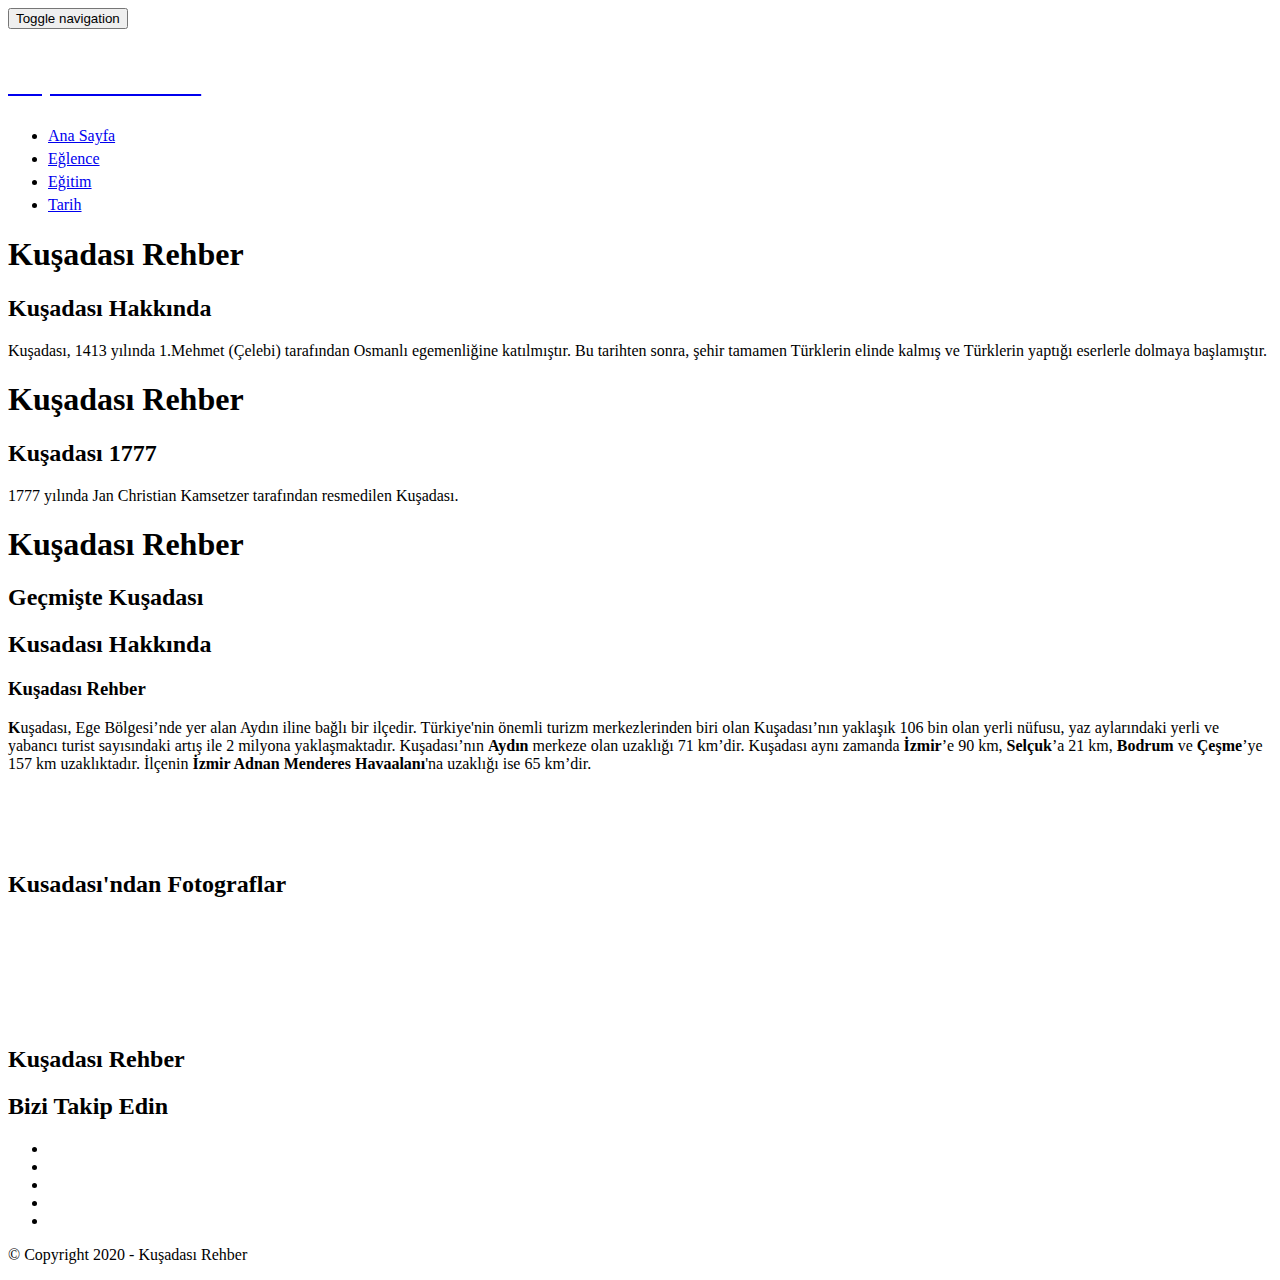
==== index.html @ 5893c309 "Add files via upload" ====
<!DOCTYPE html>
<html lang="en">
<head>
<meta charset="utf-8">
<meta name="viewport" content="width=device-width, initial-scale=1.0">
<meta name="description" content="">
<meta name="author" content="">
<title>Kuşadası Rehber</title>
<link rel="shortcut icon" type="image/ico" href="./images/Portfolio/14755.png">
<!--Bootstrap-->
<link rel="stylesheet" type="text/css" href="css/bootstrap.css">
<!--Stylesheets-->
<link rel="stylesheet" type="text/css" href="css/style.css">
<!--Responsive-->
<link rel="stylesheet" type="text/css" href="css/responsive.css">
<!--Animation-->
<link rel="stylesheet" type="text/css" href="css/animate.css">
<!--Prettyphoto-->
<link rel="stylesheet" type="text/css" href="css/prettyPhoto.css">
<!--Font-Awesome-->
<link rel="stylesheet" type="text/css" href="css/font-awesome.css">
<!--Owl-Slider-->
<link rel="stylesheet" type="text/css" href="css/owl.carousel.css">
<link rel="stylesheet" type="text/css" href="css/owl.theme.css">
<link rel="stylesheet" type="text/css" href="css/owl.transitions.css">
<!--[if lt IE 9]>
    <script src="js/html5shiv.js"></script>
    <script src="js/respond.min.js"></script>
  [endif]-->
</head>
<body data-spy="scroll" data-target=".navbar-default" data-offset="100">
<!--Preloader-->
<div id="preloader">
  <div id="pre-status">
    <div class="preload-placeholder"></div>
  </div>
</div>
<!--Navigation-->
<header id="menu">
  <div class="navbar navbar-default navbar-fixed-top">
    <div class="container">
      <div class="container-fluid">
        <!-- Brand and toggle get grouped for better mobile display -->
        <div class="navbar-header">
          <button type="button" class="navbar-toggle collapsed" data-toggle="collapse" data-target="#bs-example-navbar-collapse-1" aria-expanded="false"> <span class="sr-only">Toggle navigation</span> <span class="icon-bar"></span> <span class="icon-bar"></span> <span class="icon-bar"></span> </button>
          <a class="navbar-brand" href="#menu"><p style="font-size: 25px; padding-top: 15px; color: white; font-family: 'Gill Sans', 'Gill Sans MT', Calibri, 'Trebuchet MS', sans-serif;">Kuşadası Rehber</p></a> </div>
        <!-- Collect the nav links, forms, and other content for toggling -->
        <div class="collapse navbar-collapse" id="bs-example-navbar-collapse-1">
          <ul class="nav navbar-nav">
            <li class="active"><a href="index.html"><i style="font-size:20px;"  class="fa fa-home"></i>Ana Sayfa</a></li>
            <li><a class="scroll" href="eğlence.html"><i style="font-size:20px;"  class="fa fa-star"></i>Eğlence</a></li>
            <li><a class="scroll" href="eğitim.html"><i style="font-size:20px;"  class="fa fa-graduation-cap"></i>Eğitim</a></li>
            <li><a class="scroll" href="tarih.html"><i style="font-size:20px;" class="fa fa-university"></i> Tarih</a></li>
          </ul>
        </div>
        <!-- /.navbar-collapse -->
      </div>
      <!-- /.container-fluid -->
    </div>
  </div>
</header>
<!--Slider-Start-->
<section id="slider">
  <div id="home-carousel" class="carousel slide" data-ride="carousel">
    <div class="carousel-inner">
      <div class="item active" style="background-image:url(images/Blog/e.jpg)">
        <div class="carousel-caption container">
          <div class="row">
            <div class="col-md-7 col-sm-12 col-xs-12">
              <h1>Kuşadası Rehber</h1>
              <h2>Kuşadası Hakkında</h2>
              <p>Kuşadası, 1413 yılında 1.Mehmet (Çelebi) tarafından Osmanlı egemenliğine katılmıştır. 
                Bu tarihten sonra, şehir tamamen Türklerin elinde kalmış ve Türklerin yaptığı eserlerle dolmaya başlamıştır.</p>
            </div>
          </div>
        </div>
      </div>
      <div class="item" style="background-image:url(images/Blog/1777K.jpg)">
        <div class="carousel-caption container">
          <div class="row">
            <div class="col-md-7 col-sm-12 col-xs-12">
              <h1>Kuşadası Rehber</h1>
              <h2>Kuşadası 1777</h2>
              <p>1777 yılında Jan Christian Kamsetzer tarafından resmedilen Kuşadası.</p>
            </div>
          </div>
        </div>
      </div>
      <div class="item" style="background-image:url(images/Blog/a.jpg)">
        <div class="carousel-caption container">
          <div class="row">
             <div class="col-md-7 col-sm-12 col-xs-12">
              <h1>Kuşadası Rehber</h1>
              <h2>Geçmişte Kuşadası</h2>
              <p></p>
            </div>
          </div>
        </div>
      </div>
      <a class="home-carousel-left" href="#home-carousel" data-slide="prev"><i class="fa fa-angle-left"></i></a> <a class="home-carousel-right" href="#home-carousel" data-slide="next"><i class="fa fa-angle-right"></i></a> </div>
  </div>
  <!--/#home-carousel-->
</section>
<!--About-Section-Start-->
<section id="about">
  <div class="container">
    <div class="col-md-8 col-md-offset-2">
      <div class="heading">
        <h2>Kusadası <span>Hakkında</span></h2>
        <div class="line"></div>
      </div>
    </div>
    <div class="row">
      <div class="col-md-12 ab-sec">
        <div class="col-md-6">
          <h3 class="wow fadeInDown" data-wow-duration="1000ms" data-wow-delay="300ms"><span>K</span>uşadası Rehber</h3>
          <p><span><strong>K</strong></span>uşadası, Ege Bölgesi’nde yer alan Aydın iline bağlı bir ilçedir. Türkiye'nin önemli turizm merkezlerinden biri olan Kuşadası’nın yaklaşık 106 bin olan yerli nüfusu, yaz aylarındaki yerli ve yabancı turist sayısındaki artış ile 2 milyona yaklaşmaktadır. Kuşadası’nın <strong>Aydın </strong>merkeze olan uzaklığı 71 km’dir. Kuşadası aynı zamanda <strong>İzmir</strong>’e 90 km, <strong>Selçuk</strong>’a 21 km, <strong>Bodrum</strong> ve <strong>Çeşme</strong>’ye 157 km uzaklıktadır. İlçenin <strong>İzmir Adnan Menderes Havaalanı</strong>'na uzaklığı ise 65 km’dir.<br>&nbsp;</p></p>
        </div>
        <div class="col-md-6 ab-sec-img wow fadeInUp" data-wow-duration="1000ms" data-wow-delay="300ms"><img style="padding-top: 40px; width: 550px;" src="images/Aboutus/01.png" alt=""> </div>
      </div>
    </div>
  </div>
</section>
<!--About-Sec-2-Start-->

<!--Features-Section-Start-->

<!--Portfolio-Section-Start-->
<section id="portfolio">
  <div class="container">
    <div class="col-md-8 col-md-offset-2">
      <div class="heading">
        <h2>Kusadası'ndan F<span>otograflar</span></h2>
        <div class="line"></div>
      </div>
    </div>

    </div>
    <div class="portfolio-items">
      <div class="col-md-4 col-sm-6 col-xs-12 portfolio-item creative">
        <div class="portfolio-item-inner"> <img class="img-responsive" src="images/Portfolio/01.jpg" alt="">
          <div class="portfolio-info"> <a class="preview" href="images/Portfolio/01.jpg" data-rel="prettyPhoto"><i class="fa fa-search"></i></a>

          </div>
        </div>
      </div>
      <!--/.portfolio-item-->
      <div class="col-md-4 col-sm-6 col-xs-12 portfolio-item corporate portfolio">
        <div class="portfolio-item-inner"> <img class="img-responsive" src="images/Portfolio/02.jpg" alt="">
          <div class="portfolio-info"> <a class="preview" href="images/Portfolio/02.jpg" data-rel="prettyPhoto"><i class="fa fa-search"></i></a>

          </div>
        </div>
      </div>
      <!--/.portfolio-item-->
      <div class="col-md-4 col-sm-6 col-xs-12 portfolio-item creative">
        <div class="portfolio-item-inner"> <img class="img-responsive" src="images/Portfolio/03.jpg" alt="">
          <div class="portfolio-info"> <a class="preview" href="images/Portfolio/03.jpg" data-rel="prettyPhoto"><i class="fa fa-search"></i></a>

          </div>
        </div>
      </div>
      <!--/.portfolio-item-->
      <div class="col-md-4 col-sm-6 col-xs-12 portfolio-item corporate">
        <div class="portfolio-item-inner"> <img class="img-responsive" src="images/Portfolio/04.jpg" alt="">
          <div class="portfolio-info"> <a class="preview" href="images/Portfolio/04.jpg" data-rel="prettyPhoto"><i class="fa fa-search"></i></a>

          </div>
        </div>
      </div>
      <!--/.portfolio-item-->
      <div class="col-md-4 col-sm-6 col-xs-12 portfolio-item creative portfolio">
        <div class="portfolio-item-inner"> <img class="img-responsive" src="images/Portfolio/05.jpg" alt="">
          <div class="portfolio-info"> <a class="preview" href="images/Portfolio/05.jpg" data-rel="prettyPhoto"><i class="fa fa-search"></i></a>

          </div>
        </div>
      </div>
      <!--/.portfolio-item-->
      <div class="col-md-4 col-sm-6 col-xs-12 portfolio-item corporate">
        <div class="portfolio-item-inner"> <img class="img-responsive" src="images/Portfolio/06.jpg" alt="">
          <div class="portfolio-info"> <a class="preview" href="images/Portfolio/06.jpg" data-rel="prettyPhoto"><i class="fa fa-search"></i></a>

          </div>
        </div>
      </div>
      <!--/.portfolio-item-->
    </div>
  </div>
</section>
<!--Pricing-Section-Start-->
<!--Team-Section-Start-->
<!--Testimonials-Section-Start-->
<!--Fun-Facts-Section-Start-->
<!--Blog-Section-Start-->
<!--Client-Section-Start-->
<!--Contact-Section-Start-->
<footer id="footer">
  <div class="bg-sec">
    <div class="container">
      <h2><strong>Kuşadası </strong>Rehber</h2>
    </div>
  </div>
</footer>
<footer id="footer-down">
  <h2>Bizi Takip Edin</h2>
  <ul class="social-icon">
    <li class="facebook hvr-pulse"><a href="#"><i class="fa fa-facebook-f"></i></a></li>
    <li class="twitter hvr-pulse"><a href="#"><i class="fa fa-twitter"></i></a></li>
    <li class="linkedin hvr-pulse"><a href="#"><i class="fa fa-linkedin"></i></a></li>
    <li class="youtube hvr-pulse"><a href="#"><i class="fa fa-youtube"></i></a></li>
    <li class="instagram hvr-pulse"><a href="#"><i class="fa fa-instagram"></i></a></li>
  </ul>
  <p> &copy; Copyright 2020 - Kuşadası Rehber</p>
</footer>
<!--Jquery-->
<script type="text/javascript" src="js/jquery.min.js"></script>
<!--Boostrap-Jquery-->
<script type="text/javascript" src="js/bootstrap.js"></script>
<!--Preetyphoto-Jquery-->
<script type="text/javascript" src="js/jquery.prettyPhoto.js"></script>
<!--NiceScroll-Jquery-->
<script type="text/javascript" src="js/jquery.nicescroll.js"></script>
<script type="text/javascript" src="js/waypoints.min.js"></script>
<!--Isotopes-->
<script type="text/javascript" src="js/jquery.isotope.js"></script>
<!--Wow-Jquery-->
<script type="text/javascript" src="js/wow.js"></script>
<!--Count-Jquey-->
<script type="text/javascript" src="js/jquery.countTo.js"></script>
<script type="text/javascript" src="js/jquery.inview.min.js"></script>
<!--Owl-Crousels-Jqury-->
<script type="text/javascript" src="js/owl.carousel.js"></script>
<!--Main-Scripts-->
<script type="text/javascript" src="js/script.js"></script>
</body>
</html>

<!-- Hosting24 Analytics Code -->
<script type="text/javascript" src="http://stats.hosting24.com/count.php"></script>
<!-- End Of Analytics Code -->
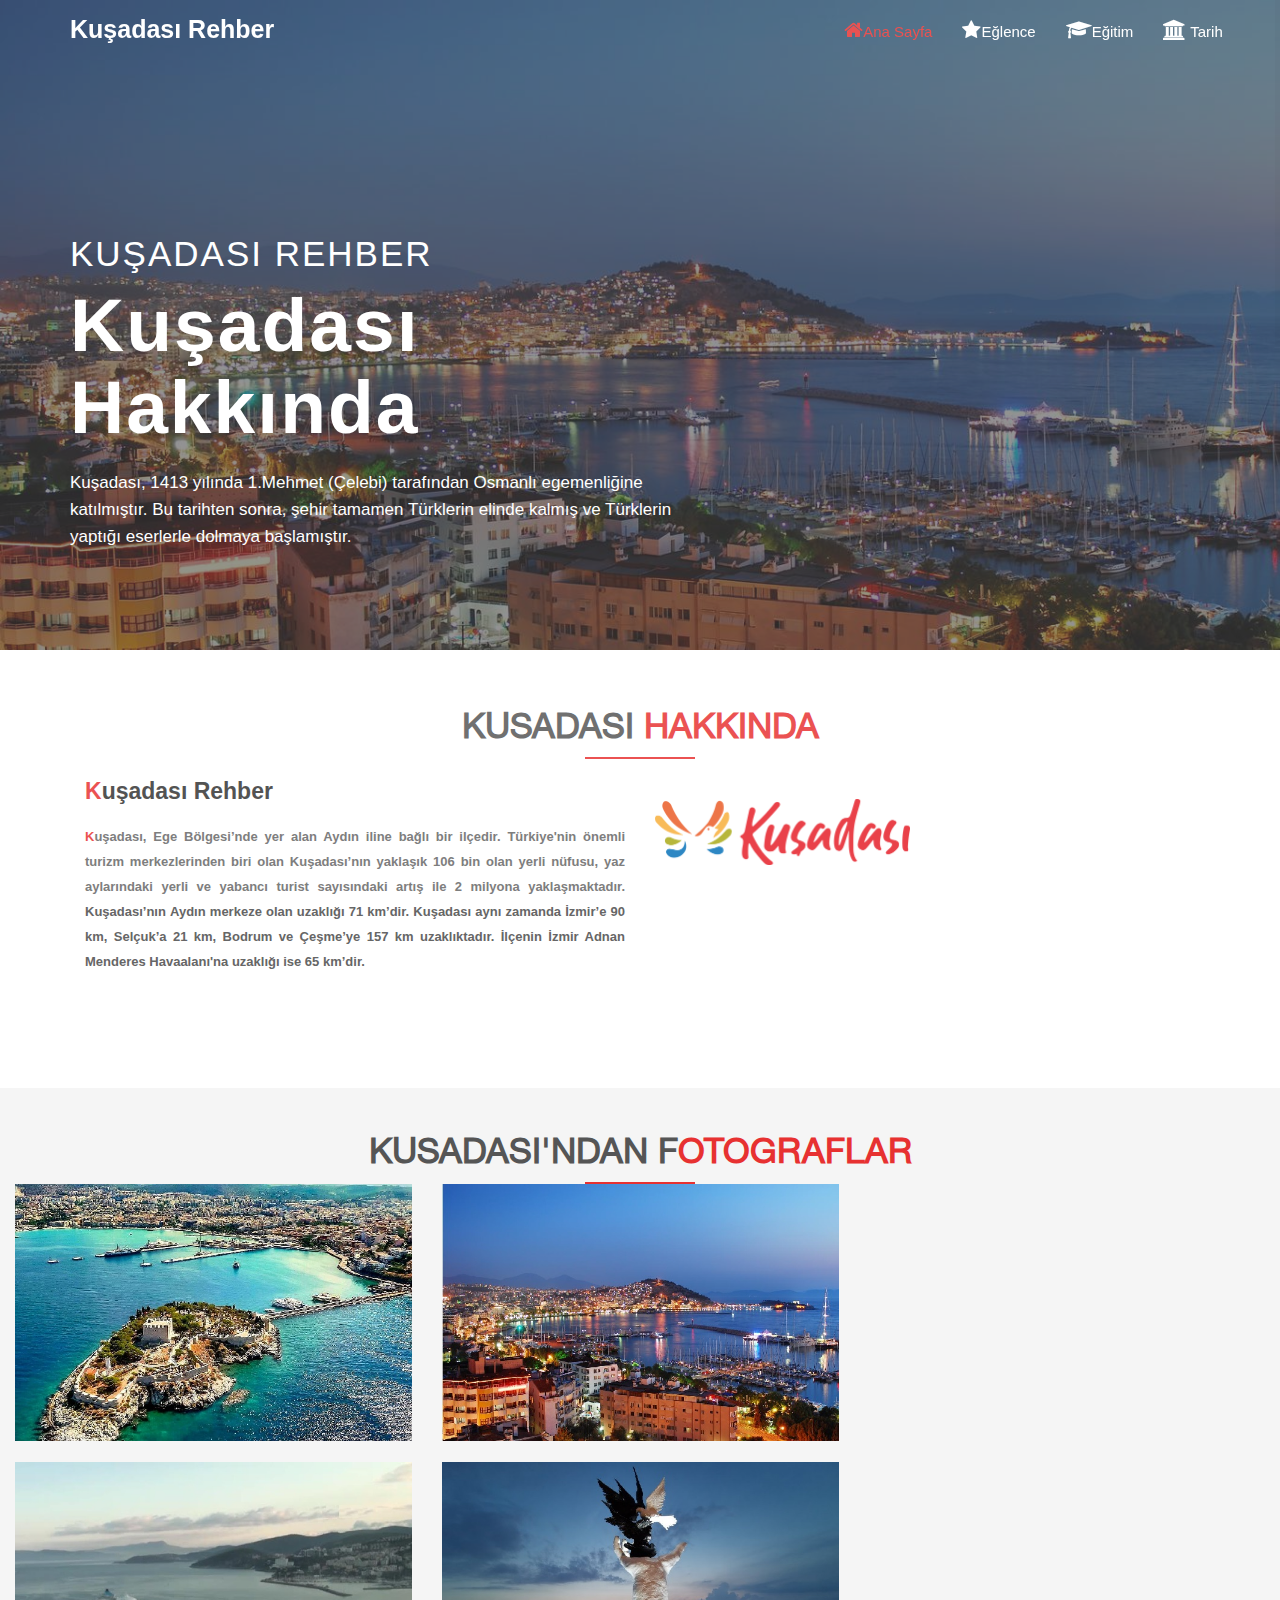
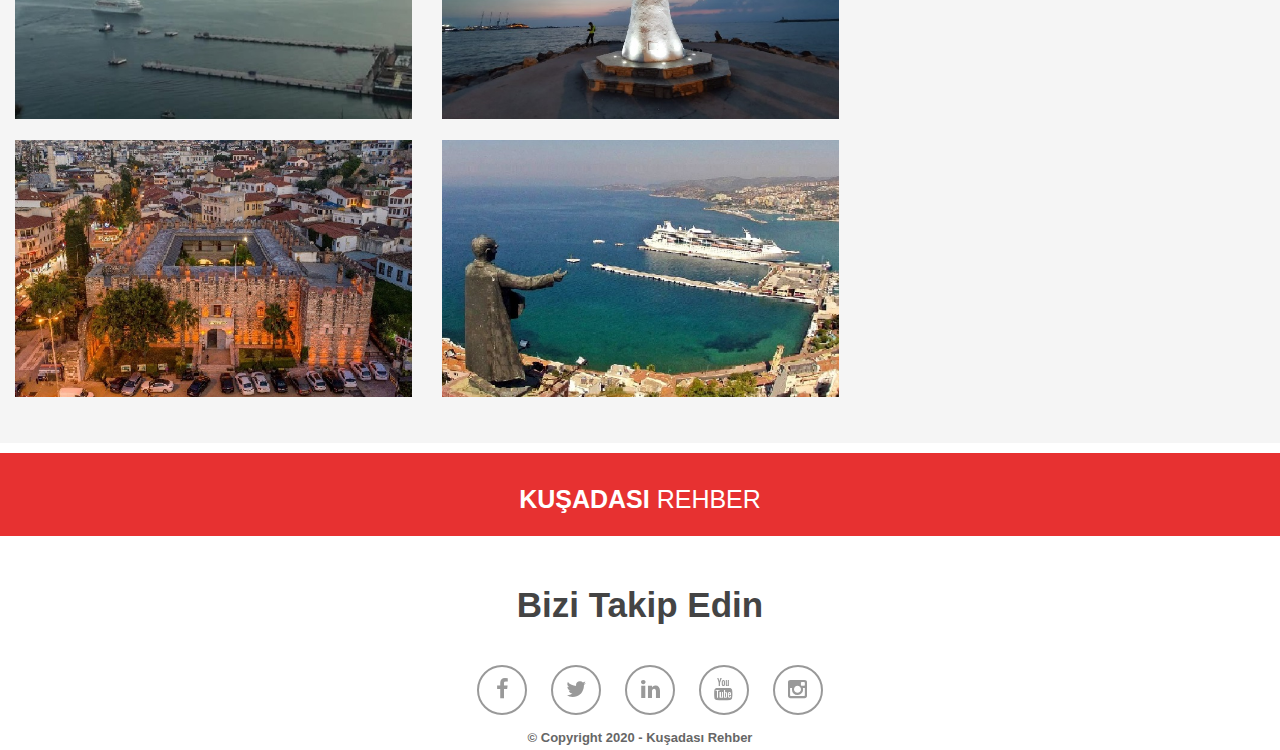
==== commit 57c16c11: "Add files via upload" ====
--- a/index.html
+++ b/index.html
@@ -116,7 +116,7 @@
           <h3 class="wow fadeInDown" data-wow-duration="1000ms" data-wow-delay="300ms"><span>K</span>uşadası Rehber</h3>
           <p><span><strong>K</strong></span>uşadası, Ege Bölgesi’nde yer alan Aydın iline bağlı bir ilçedir. Türkiye'nin önemli turizm merkezlerinden biri olan Kuşadası’nın yaklaşık 106 bin olan yerli nüfusu, yaz aylarındaki yerli ve yabancı turist sayısındaki artış ile 2 milyona yaklaşmaktadır. Kuşadası’nın <strong>Aydın </strong>merkeze olan uzaklığı 71 km’dir. Kuşadası aynı zamanda <strong>İzmir</strong>’e 90 km, <strong>Selçuk</strong>’a 21 km, <strong>Bodrum</strong> ve <strong>Çeşme</strong>’ye 157 km uzaklıktadır. İlçenin <strong>İzmir Adnan Menderes Havaalanı</strong>'na uzaklığı ise 65 km’dir.<br>&nbsp;</p></p>
         </div>
-        <div class="col-md-6 ab-sec-img wow fadeInUp" data-wow-duration="1000ms" data-wow-delay="300ms"><img style="padding-top: 40px; width: 550px;" src="images/Aboutus/01.png" alt=""> </div>
+        <div class="col-md-6 ab-sec-img wow fadeInUp" data-wow-duration="1000ms" data-wow-delay="300ms"><img style="padding-top: 40px; width: 255px;" src="images/Aboutus/01.png" alt=""> </div>
       </div>
     </div>
   </div>
--- a/css/style.css
+++ b/css/style.css
@@ -0,0 +1,1387 @@
+/*
+	Cosmix by TEMPLATE STOCK
+	templatestock.co @templatestock
+	Released for free under the Creative Commons Attribution 3.0 license (templated.co/license)
+*/
+
+* {
+	margin:0 auto;
+}
+@font-face {
+ font-family: 'helvetica_ce_55_romanregular';
+ src: url('../fonts/helvetica_neue_ce_55_roman-webfont.eot');
+ src: url('../fonts/helvetica_neue_ce_55_roman-webfont.eot?#iefix') format('embedded-opentype'), url('../fonts/helvetica_neue_ce_55_roman-webfont.woff2') format('woff2'), url('../fonts/helvetica_neue_ce_55_roman-webfont.woff') format('woff'), url('../fonts/helvetica_neue_ce_55_roman-webfont.ttf') format('truetype'), url('../fonts/helvetica_neue_ce_55_roman-webfont.svg#helvetica_ce_55_romanregular') format('svg');
+ font-weight: normal;
+ font-style: normal;
+}
+@font-face {
+ font-family: 'open_sansregular';
+ src: url('../fonts/opensans-regular-webfont.eot');
+ src: url('../fonts/opensans-regular-webfont.eot?#iefix') format('embedded-opentype'), url('../fonts/opensans-regular-webfont.woff2') format('woff2'), url('../fonts/opensans-regular-webfont.woff') format('woff'), url('../fonts/opensans-regular-webfont.ttf') format('truetype'), url('../fonts/opensans-regular-webfont.svg#open_sansregular') format('svg');
+ font-weight: normal;
+ font-style: normal;
+}
+body {
+	font-family:'Lucida Sans', 'Lucida Sans Regular', 'Lucida Grande', 'Lucida Sans Unicode', Geneva, Verdana, sans-serif;
+
+}
+/*for-section-text-start-here*/
+::selection {
+ background: #e73131; /* WebKit/Blink Browsers */
+ color:#fff;
+}
+::-webkit-selection {
+background-color: #e73131;
+color: #FFF;
+}
+::-ms-selection {
+background-color: #e73131;
+color: #FFF;
+}
+::-o-selection {
+background-color: #e73131;
+color: #FFF;
+}
+::-moz-selection {
+background-color: #e73131;
+color: #FFF;
+}
+/* ========================================================================
+  Hover animation 
+ ========================================================================== */
+@-webkit-keyframes hvr-pulse {
+ 25% {
+ -webkit-transform: scale(1.1);
+ transform: scale(1.1);
+}
+ 75% {
+ -webkit-transform: scale(0.9);
+ transform: scale(0.9);
+}
+}
+@keyframes hvr-pulse {
+ 25% {
+ -webkit-transform: scale(1.1);
+ transform: scale(1.1);
+}
+ 75% {
+ -webkit-transform: scale(0.9);
+ transform: scale(0.9);
+}
+}
+.hvr-pulse {
+	display: inline-block;
+	vertical-align: middle;
+	-webkit-transform: translateZ(0);
+	transform: translateZ(0);
+	box-shadow: 0 0 1px rgba(0, 0, 0, 0);
+	-webkit-backface-visibility: hidden;
+	backface-visibility: hidden;
+	-moz-osx-font-smoothing: grayscale;
+}
+.hvr-pulse:hover, .hvr-pulse:focus, .hvr-pulse:active {
+	-webkit-animation-name: hvr-pulse;
+	animation-name: hvr-pulse;
+	-webkit-animation-duration: 1s;
+	animation-duration: 1s;
+	-webkit-animation-timing-function: linear;
+	animation-timing-function: linear;
+	-webkit-animation-iteration-count: infinite;
+	animation-iteration-count: infinite;
+}
+/* ========================================================================
+  Hover End 
+ ========================================================================== */
+#preloader {
+	background: #FFF;
+	bottom: 0;
+	left: 0;
+	position: fixed;
+	right: 0;
+	top: 0;
+	z-index: 9999;
+}
+#pre-status, .preload-placeholder {
+	background-image:url(../preloader.gif);
+	background-position: center;
+	background-repeat: no-repeat;
+	height: 296px;
+	left: 38%;
+	margin: -20px 0 0 -20px;
+	position: absolute;
+	top: 32%;
+	width: 296px;
+}
+.preload-placeholder {
+	background: none;
+	left: 0;
+	margin: 0;
+	text-align: center;
+	top: 65%;
+}
+.parallex {
+	background-attachment:fixed;
+	background-position:center;
+	background-size:cover;
+	background-repeat:no-repeat;
+}
+p {
+	font-size:13px;
+	color:#666;
+	font-weight:bolder;
+	line-height:25px;
+	font-family:'Lucida Sans', 'Lucida Sans Regular', 'Lucida Grande', 'Lucida Sans Unicode', Geneva, Verdana, sans-serif;
+
+}
+h1, h2, h3, h4, h5, h6, .h1, .h2, .h3, .h4, .h5, .h6{
+ 	font-family:'Lucida Sans', 'Lucida Sans Regular', 'Lucida Grande', 'Lucida Sans Unicode', Geneva, Verdana, sans-serif;
+}
+h1 {
+	color:#fff;
+	font-size:51px;
+	text-transform:uppercase;
+}
+h2 {
+	color:#555;
+	font-size:35px;
+	text-transform:uppercase;
+	font-weight:bolder;
+}
+h3 {
+	color:#333;
+	font-size:23px;
+}
+h4 {
+	color:#555;
+	font-size:21px;
+	text-transform:uppercase;
+}
+h5 {
+	color:#333;
+	font-size:18px;
+}
+h6 {
+	font-size:16px;
+}
+strong {
+	font-weight:bolder;
+}
+span {
+	color:#e73131;
+}
+.space {
+	margin:30px 0px;
+}
+.line {
+	border:1px solid #e73131;
+	width:15%;
+}
+a:hover, a:focus {
+	text-decoration:none;
+}
+a.btn-down {
+	height:50px;
+	width:50px;
+	color:#fff;
+	border:2px solid #fff;
+	padding:5% 10%;
+	position: relative;
+	top: 35px;
+	font-size: 17px;
+}
+a.btn-down:hover {
+	background:#fff;
+	color:#e73131;
+	transition:all 0.5s;
+	-moz-transition: all 0.5s;
+	-o-transition: all 0.5s;
+	-webkit-transition: all 0.5s;
+}
+a.btn-order {
+	height: 50px;
+	width: 50px;
+	color: #e73131;
+	border: 2px solid #e73131;
+	padding: 3% 5%;
+	font-size: 15px;
+	position: relative;
+	top: 5px;
+}
+a.btn-order:hover {
+	background:#e73131;
+	color:#fff;
+	transition:all 0.5s;
+	-moz-transition: all 0.5s;
+	-o-transition: all 0.5s;
+	-webkit-transition: all 0.5s;
+}
+a.btn-send {
+	color: #e73131;
+	border: 2px solid #e73131;
+	padding: 2% 0%;
+	font-size: 15px;
+}
+a.btn-send:hover {
+	background:#e73131;
+	color:#fff;
+	transition:all 0.5s;
+	-moz-transition: all 0.5s;
+	-o-transition: all 0.5s;
+	-webkit-transition: all 0.5s;
+}
+/*Navigation-stylesheets-include-here*/
+.navbar-default {
+	background:rgba(248, 248, 248, 0);
+	border:rgba(248, 248, 248, 0);
+	padding:5px 5px;
+}
+a.navbar-brand img {
+	position:relative;
+	top:9px;
+}
+#tıkla{
+	border-color: #e73131;
+	border-style:solid;
+	border-width: 2px;
+	border-radius: 20px;
+	padding: 7px 25px;
+	font-size: 20px;
+	background-color:rgba(0, 0, 0, .0);
+	color: #e73131;
+	font-family: Verdana, Geneva, Tahoma, sans-serif;
+	margin-left: 450px;
+}
+#tıkla a{
+	color: #e73131;
+}
+#tıkla a:hover{
+	color: white;
+	transition: 0.3s;
+}
+#tıkla:hover a{
+	color: white;
+	transition: 0.3s;
+}
+#tıkla:hover{
+	color: white;
+	background-color:#e73131;
+	transition: 0.3s;
+}
+#menu {
+	position:absolute;
+}
+#menu .nav {
+	left: 50%;
+	position: relative;
+}
+#menu ul.nav li a {
+	font-size:15px;
+	color:#fff;
+}
+#menu .nav > li > a {
+	background:none;
+	color: #fff;
+}
+#menu ul.nav li a:hover, #menu ul.nav li a.active {
+	color:#e73131;
+	transition:all 0.4s;
+}
+#menu .navbar-default .navbar-nav > .active > a, .navbar-default .navbar-nav > .active > a:hover, .navbar-default .navbar-nav > .active > a:focus {
+	color:#e73131;
+	background:transparent;
+}
+a.navbar-brand {
+	padding:0px;
+	margin-top:-3px;
+}
+ul.nav li.active a:before {
+	opacity:1;
+}
+.on {
+	background:rgba(0, 0, 0, 0.8);
+	transition:all 0.3s;
+	-moz-transition: all 0.3s;
+	-o-transition: all 0.3s;
+	-webkit-transition: all 0.3s;
+}
+/*Slider-stylesheets-include-here*/
+
+	#home-carousel .item {
+	background-position: center top;
+	background-repeat: no-repeat;
+	background-size:cover;
+	width:100%;
+	height: 650px;
+}
+#home-carousel .item:before {
+	background-color: #000;
+	content: "";
+	height: 100%;
+	top: 0;
+	left: 0;
+	opacity: 0.5;
+	position: absolute;
+	width: 100%;
+}
+.carousel-caption {
+	left: 15px;
+	right: 15px;
+	top: 50%;
+	font-size: 15px;
+	text-align: left;
+	color: #fff;
+	text-shadow: none;
+	margin-top: -130px;
+}
+.carousel-caption h1 {
+	font-size:35px;
+	margin-bottom:10px;
+	letter-spacing:2px;
+	font-weight:100;
+}
+.carousel-caption h2 {
+	color:#fff;
+	font-size:75px;
+	font-weight:600;
+	margin-top:0px;
+	text-transform:none;
+	letter-spacing:2px;
+	margin-bottom:20px;
+}
+.carousel-caption p {
+	color:#FFFFFF;
+	font-size:17px;
+	font-weight:normal;
+	line-height:27px;
+}
+.home-carousel-left, .home-carousel-right {
+	background-color: #e73131;
+	color:#fff;
+	font-size: 32px;
+	height: 40px;
+	line-height: 40px;
+	margin-top: -20px;
+	position: absolute;
+	text-align: center;
+	top: 50%;
+	width: 32px;
+	z-index: 999;
+	-webkit-transition: 300ms;
+	-moz-transition: 300ms;
+	-o-transition: 300ms;
+	-ms-transition: 300ms;
+	transition: 300ms;
+}
+.home-carousel-left {
+	left:-32px;
+}
+.home-carousel-right {
+	right:-32px;
+}
+#home-carousel:hover .home-carousel-left {
+	left:0;
+}
+#home-carousel:hover .home-carousel-right {
+	right:0;
+}
+/* Carousel animation */
+
+	#home-carousel .item h1, #home-carousel .item h2, #home-carousel .item p {
+	opacity:0;
+	-moz-transform: scale(0.5);
+	-webkit-transform: scale(0.5);
+	-o-transform: scale(0.5);
+	-ms-transform: scale(0.5);
+	transform: scale(0.5);
+}
+#home-carousel .item h1 {
+	-webkit-transition: all 0.5s ease-in-out 0.15s;
+	-moz-transition: all 0.5s ease-in-out 0.15s;
+	-ms-transition: all 0.5s ease-in-out 0.15s;
+	-o-transition: all 0.5s ease-in-out 0.15s;
+	transition: all 0.5s ease-in-out 0.15s;
+}
+#home-carousel .item.active h1, #home-carousel .item.active h2, #home-carousel .item.active p {
+	opacity:1;
+	-moz-transform: scale(1);
+	-webkit-transform: scale(1);
+	-o-transform: scale(1);
+	-ms-transform: scale(1);
+	transform: scale(1);
+}
+#home-carousel .item h2 {
+	-webkit-transition: all 0.5s ease-in-out 0.30s;
+	-moz-transition: all 0.5s ease-in-out 0.30s;
+	-ms-transition: all 0.5s ease-in-out 0.30s;
+	-o-transition: all 0.5s ease-in-out 0.30s;
+	transition: all 0.5s ease-in-out 0.30s;
+}
+#home-carousel .item p {
+	-webkit-transition: all 0.5s ease-in-out 0.45s;
+	-moz-transition: all 0.5s ease-in-out 0.45s;
+	-ms-transition: all 0.5s ease-in-out 0.45s;
+	-o-transition: all 0.5s ease-in-out 0.45s;
+	transition: all 0.5s ease-in-out 0.45s;
+}
+/*About-stylesheets-include-here*/
+#about {
+	padding:3% 0%;
+}
+#about .heading {
+	text-align:center;
+}
+.heading h2 {
+	font-family: 'helvetica_ce_55_romanregular';
+}
+.heading p {
+	padding:20px 0px;
+	font-size:13px;
+	font-weight:bolder;
+	color:#555;
+}
+.ab-sec {
+	text-align:justify;
+}
+.ab-sec h3 {
+	font-weight:bolder;
+}
+.ab-sec p {
+	padding:10px 0px;
+	font-size:13px;
+}
+/*Background-stylesheets-include-here*/
+.bg-sec {
+	background:#e73131;
+	margin-top:10px;
+	padding: 1% 0%;
+}
+.bg-sec h3 {
+	color:#FFFFFF;
+	text-transform:none;
+	font-weight:bolder;
+}
+.bg-sec p {
+	color:#FFFFFF;
+}
+/*Service-stylesheets-include-here*/
+#service {
+	text-align:center;
+	padding:2% 0%;
+}
+#features-sec {
+	padding: 100px 0;
+}
+#features-sec .media.service-box:first-child {
+	margin-top: 80px;
+}
+#services {
+	padding: 100px 0 75px;
+}
+.media.service-box {
+	margin: 25px 0;
+}
+.media.service-box .pull-left {
+	margin-right: 20px;
+}
+.media.service-box .pull-left > i {
+	font-size: 24px;
+	height: 64px;
+	line-height: 64px;
+	text-align: center;
+	width: 64px;
+	border-radius: 100%;
+	color: #e73131;
+	border:1px solid #d7d7d7;
+	transition: background-color 400ms, background-color 400ms;
+	position: relative;
+}
+.media.service-box:hover .pull-left > i {
+	background:#e73131;
+	color:#fff;
+	transform:rotateY(360deg);
+	-moz-transform:rotate(360deg);
+	-o-transform:rotate(360deg);
+	-webkittransform:rotate(360deg);
+	transition:all 0.5s;
+	-moz-transition: all 0.8s;
+	-o-transition: all 0.8s;
+	-webkit-transition: all 0.8s;
+}
+.media-body h5 {
+	font-weight:bolder;
+	text-align:left;
+}
+.media-body p {
+	text-align:justify;
+}
+/*Experience-stylesheets-include-here*/
+.experience {
+	margin-top:30px;
+}
+.progress {
+	height: 20px;
+	background-color: #d7d7d7;
+	border-radius: 0;
+	box-shadow: none;
+	-webkit-box-shadow: none;
+	margin-bottom: 25px;
+}
+.progress-bar {
+	box-shadow: none;
+	-webkit-box-shadow: none;
+	text-align: right;
+	padding-right: 12px;
+	font-size: 12px;
+	font-weight: 600;
+	background:#e73131;
+}
+.progress .progress-bar.six-sec-ease-in-out {
+	-webkit-transition: width 2s ease-in-out;
+	transition:  width 2s ease-in-out;
+}
+.lead {
+	font-size:16px;
+	font-weight: bold;
+	text-align: left;
+}
+/*Features-stylesheets-include-here*/
+#features {
+	text-align:center;
+	padding:2% 0%;
+}
+#features .nav-tabs {
+	display: inline-block;
+	margin-top:20px;
+}
+.tab p {
+	text-align:justify;
+}
+#features .nav-tabs > li.active > a, #features .nav-tabs > li.active > a:hover, #features .nav-tabs > li.active > a:focus {
+	box-shadow: 0 1px 4px rgba(0, 0, 0, .26);
+	border-bottom:2px solid #e73131;
+	background:#f8f8f8;
+}
+#features .nav-tabs > li > a {
+	color:#555;
+	margin-right:0;
+	box-shadow: 0 1px 4px rgba(0, 0, 0, .26);
+	background-color: #fff;
+	border-right: 1px solid #e0e0e0;
+	border-radius:0px;
+	border-bottom:1px solid #FFFFFF;
+	width: 110px;
+	padding: 0;
+	height: 80px;
+	line-height: 80px;
+	font-size: 32px;
+}
+#features .nav-tabs > li > a i.fa {
+	font-size:25px;
+}
+#features .nav-tabs > li.active > a i.fa {
+	color:#e73131;
+}
+#features .nav-tabs > li > a:hover {
+	border-color:transparent;
+	border-right: 1px solid #e0e0e0;
+}
+#features p.feat-sec-1 {
+	padding-top:10px;
+}
+#features .tab-content .feat-sec {
+	margin-top:10px;
+}
+#features .tab-content h5 {
+	text-align:left;
+	font-weight:bolder;
+}
+#features .tab-content .line {
+	float:left;
+}
+.tab {
+	margin-top:20px;
+}
+.tab-img {
+	position:relative;
+	top:50px;
+}
+/*Portfolio-stylesheets-include-here*/
+#portfolio {
+	padding: 2% 0%;
+	background: #f5f5f5;
+	text-align:center;
+}
+#portfolio .portfolio-filter {
+	list-style: none;
+	padding: 0;
+	margin: 0 0 50px;
+	display: inline-block;
+}
+#portfolio .portfolio-filter > li {
+	float: left;
+	display: block;
+}
+#portfolio .portfolio-filter > li a {
+	display: block;
+	padding: 7px 15px;
+	background: #e5e5e5;
+	color: #64686d;
+	position: relative;
+}
+#portfolio .portfolio-filter > li a:hover, #portfolio .portfolio-filter > li a.active {
+	background: #e73131;
+	color: #fff;
+	-webkit-transition-duration: 0.5s;
+	-moz-transition-duration: 0.5s;
+	-ms-transition-duration: 0.5s;
+	-o-transition-duration: 0.5s;
+	transition-duration: 0.5s;
+}
+.portfolio-items p {
+	color:#fff;
+	font-weight:normal;
+}
+#portfolio .portfolio-filter > li a.active:after {
+	content: " ";
+	position: absolute;
+	bottom: -17px;
+	left: 50%;
+	margin-left: -10px;
+	border-width: 10px;
+	border-style: solid;
+	border-color: #e73131 transparent transparent transparent;
+}
+#portfolio .portfolio-filter > li:first-child a {
+	border-radius: 4px 0 0 4px;
+}
+#portfolio .portfolio-filter > li:last-child a {
+	border-radius: 0 4px 4px 0;
+}
+#portfolio .portfolio-item {
+	margin-bottom:20px;
+}
+#portfolio .portfolio-item .portfolio-item-inner {
+	position: relative;
+}
+#portfolio .portfolio-item .portfolio-item-inner .portfolio-info {
+	opacity: 0;
+	position: absolute;
+	top:45%;
+	bottom: 0;
+	left: 0;
+	right: 0;
+	padding: 10px;
+	color: #fff;
+}
+#portfolio .portfolio-item .portfolio-item-inner .portfolio-info h3 {
+	font-size: 16px;
+	line-height: 1;
+	margin: 0;
+	color: #fff;
+}
+#portfolio .portfolio-item:hover .portfolio-info {
+	opacity: 1;
+	transition:all 0.5s;
+}
+#portfolio .portfolio-item:hover .portfolio-info i.fa {
+	font-size:50px;
+	color:#753131;
+}
+/* Start: Recommended Isotope styles */
+/**** Isotope Filtering ****/
+.isotope-item {
+	z-index: 2;
+}
+.isotope-hidden.isotope-item {
+	pointer-events: none;
+	z-index: 1;
+}
+/**** Isotope CSS3 transitions ****/
+.isotope, .isotope .isotope-item {
+	-webkit-transition-duration: 0.8s;
+	-moz-transition-duration: 0.8s;
+	-ms-transition-duration: 0.8s;
+	-o-transition-duration: 0.8s;
+	transition-duration: 0.8s;
+}
+.isotope {
+	-webkit-transition-property: height, width;
+	-moz-transition-property: height, width;
+	-ms-transition-property: height, width;
+	-o-transition-property: height, width;
+	transition-property: height, width;
+}
+.isotope .isotope-item {
+	-webkit-transition-property: -webkit-transform, opacity;
+	-moz-transition-property: -moz-transform, opacity;
+	-ms-transition-property: -ms-transform, opacity;
+	-o-transition-property: -o-transform, opacity;
+	transition-property: transform, opacity;
+}
+/**** disabling Isotope CSS3 transitions ****/
+.isotope.no-transition, .isotope.no-transition .isotope-item, .isotope .isotope-item.no-transition {
+	-webkit-transition-duration: 0s;
+	-moz-transition-duration: 0s;
+	-ms-transition-duration: 0s;
+	-o-transition-duration: 0s;
+	transition-duration: 0s;
+}
+/* End: Recommended Isotope styles */
+/* disable CSS transitions for containers with infinite scrolling*/
+.isotope.infinite-scrolling {
+	-webkit-transition: none;
+	-moz-transition: none;
+	-ms-transition: none;
+	-o-transition: none;
+	transition: none;
+}
+/*Pricing-stylesheets-include-here*/
+#pricing {
+	padding: 4% 0% 0% 2%;
+	text-align:center
+}
+#pricing ul.pricing {
+	list-style: none;
+	padding: 0;
+	margin: 70px 0 30px;
+	border: 1px solid #eee;
+	border-radius: 5px 5px 4px 4px;
+	padding: 15px;
+	text-align: center;
+}
+#pricing ul.pricing:hover {
+	box-shadow: 0 8px 8px rgba(0, 0, 0, .26);
+	-webkit-transition-duration: 0.3s;
+	-moz-transition-duration: 0.3s;
+	-ms-transition-duration: 0.3s;
+	-o-transition-duration: 0.3s;
+	transition-duration: 0.3s;
+}
+#pricing ul.pricing li {
+	display: block;
+	padding: 10px;
+	color:#666;
+}
+#pricing ul.pricing li.plan-header {
+	background: #f8f8f8;
+	border-radius: 4px 4px 0 0;
+	margin: -15px -15px 10px;
+	padding: 15px 15px 30px;
+	border: 0;
+}
+#pricing ul.pricing li.plan-header .price-duration {
+	position: relative;
+	margin-top: -63px;
+	top: -10px;
+	display: inline-block;
+	width: 116px;
+	height: 116px;
+	background-image: -moz-linear-gradient(90deg, #e73131 0%, #e73131 100%);
+	background-image: -webkit-linear-gradient(90deg, #e73131 0%, #e73131 100%);
+	background-image: -ms-linear-gradient(90deg, #e73131 0%, #e73131 100%);
+	color: #fff;
+	border-radius: 100px;
+	border: 5px solid #f6f6f6;
+}
+#pricing ul.pricing li.plan-header .price-duration {
+	display: block;
+	line-height: 1;
+}
+#pricing ul.pricing strong {
+	font-size:14px;
+}
+#pricing ul.pricing li.plan-header .price-duration > .price {
+	font-size: 24px;
+	font-weight: 700;
+	margin-top: 35px;
+}
+#pricing ul.pricing li.plan-header .price-duration > .duration {
+	margin-top: 5px;
+}
+#pricing ul.pricing li.plan-header .plan-name {
+	margin-top: 10px;
+	font-size: 21px;
+	color: #444;
+	font-weight: bold;
+	line-height: 1;
+	text-transform: uppercase;
+}
+#pricing ul.pricing.featured {
+	background: #222534;
+	color: #fff;
+	border: 0;
+}
+#pricing ul.pricing.featured li.plan-header .plan-name {
+	color: #fff;
+}
+/*Team-stylesheets-include-here*/
+#team {
+	text-align:center;
+	padding:2% 0%;
+}
+.team-desc {
+	padding:15px 10px 15px 10px;
+}
+.team-main-sec:hover {
+	box-shadow: 0 8px 8px rgba(0, 0, 0, .26);
+	-webkit-transition-duration: 0.3s;
+	-moz-transition-duration: 0.3s;
+	-ms-transition-duration: 0.3s;
+	-o-transition-duration: 0.3s;
+	transition-duration: 0.3s;
+}
+.team-sec {
+	border:1px solid #eee;
+}
+.team-main-sec:hover .team-sec {
+	border:1px solid #fff;
+	-webkit-transition-duration: 0.3s;
+	-moz-transition-duration: 0.3s;
+	-ms-transition-duration: 0.3s;
+	-o-transition-duration: 0.3s;
+	transition-duration: 0.3s;
+}
+.team-main-sec:hover h5 {
+	color:#e73131;
+}
+.team-sec h5 {
+	color:#555;
+	text-transform:uppercase;
+}
+.team-social-icon {
+	margin-top:20px;
+}
+.team-desc ul.team-social-icon li {
+	display:inline-block;
+	padding-right:20px;
+}
+.team-desc ul.team-social-icon li a i.fa {
+	font-size:20px;
+	color:#999;
+}
+.team-desc ul.team-social-icon li a i.fa:hover.fa-facebook-f {
+	color:#3b5998;
+}
+.team-desc ul.team-social-icon li a i.fa:hover.fa-twitter {
+	color:#55acee;
+}
+.team-desc ul.team-social-icon li a i.fa:hover.fa-pinterest-p {
+	color:#bd081c;
+}
+.team-desc ul.team-social-icon li a i.fa:hover.fa-instagram {
+	color:#3f729b;
+}
+.team-desc ul.team-social-icon li a i.fa:hover.fa-google-plus {
+	color:#dc4e41;
+}
+/*Testimonials-stylesheets-include-here*/
+#testimonials {
+	background-image:url(../images/Testimonials/01.jpg);
+	height:450px;
+	text-align:center;
+}
+#testimonials .owl-theme .owl-controls .owl-page span{
+background:#e73131;
+}
+.quote {
+	position:relative;
+	top:40px;
+}
+.quote i.fa {
+	font-size:35px;
+	color:#FFFFFF;
+}
+#owl-testi {
+	position:relative;
+	top:65px;
+}
+#owl-testi p {
+	color:#FFFFFF;
+	font-weight:normal;
+}
+#owl-testi h5 {
+	color:#FFFFFF;
+	line-height:30px;
+	padding-top:20px;
+}
+#owl-testi h6 {
+	color:#FFFFFF;
+	padding-top:20px;
+}
+/*Fun-Facts-stylesheets-include-here*/
+#fun-facts {
+	background-color: #f8f8f8;
+	padding:3% 0%;
+}
+#fun-facts .fun-fact {
+	border-right: 1px solid #ddd;
+}
+#fun-facts .col-md-3:last-child .fun-fact {
+	border-right: 0px solid #ddd;
+}
+#fun-facts .fun-fact i {
+	margin-right: 5px;
+	color:#666;
+}
+#fun-facts .fun-fact h6 {
+	color:#555;
+	font-weight:bolder;
+}
+/*Blog-stylesheets-include-here*/
+#blog {
+	text-align:center;
+	padding:3% 0% 0% 2%;
+}
+.blog-info {
+	text-align:left;
+}
+.blog-info h5 {
+	font-weight:bold;
+	padding-top:10px;
+}
+.blog-info i.fa {
+	float:left;
+	margin-right:10px;
+	color:#777;
+}
+.blog-info h6 {
+	margin:0;
+	color:#666;
+	float:left;
+}
+.blog-info h6:hover, .blog-info h5:hover {
+	color:#e73131;
+	-webkit-transition-duration: 0.3s;
+	-moz-transition-duration: 0.3s;
+	-ms-transition-duration: 0.3s;
+	-o-transition-duration: 0.3s;
+	transition-duration: 0.3s;
+}
+.data-meta {
+	background:#444;
+	font-size: 15px;
+	color: #FFF;
+	text-align: center;
+	position: absolute;
+	top: 0;
+	padding: 6px 15px
+}
+.data-meta h4 {
+	color:#FFFFFF;
+	margin:0;
+	font-size:18px;
+	font-weight:bold;
+}
+a.btn-blg {
+	color:#666;
+}
+a.btn-blg:hover {
+	color:#e73131;
+	-webkit-transition-duration: 0.3s;
+	-moz-transition-duration: 0.3s;
+	-ms-transition-duration: 0.3s;
+	-o-transition-duration: 0.3s;
+	transition-duration: 0.3s;
+}
+.blog-info p {
+	text-align:justify;
+	padding-top:5px;
+}
+.blog-info ul.blog-icon {
+	margin:0;
+	padding:0;
+}
+.blog-info ul li {
+	display:inline-block;
+}
+.blog-info ul li.comment {
+	margin-left:10px;
+}
+/*Client-stylesheets-include-here*/
+#client {
+	text-align:center;
+	position:relative;
+	padding:70px 0px 10px 0px;
+}
+.client-logo a {
+	opacity:0.4;
+	display:table;
+	margin:0 auto;
+}
+.client-logo a:hover {
+	opacity:1;
+	transition:all 0.5s;
+	-moz-transition: all 0.8s;
+	-o-transition: all 0.8s;
+	-webkit-transition: all 0.8s;
+}
+/*Contact-stylesheets-include-here*/
+#contact {
+	text-align:center;
+	padding:3% 0% 0% 2%;
+}
+.contact-sec-1 {
+	text-align:left;
+}
+.contact-sec-1 h4 {
+	font-weight:bold;
+}
+.contact-sec-1 ul.contact-form li i.fa {
+	color:#666;
+	float:left;
+	margin-right:10px;
+}
+.contact-sec-1 ul.contact-form li h6 {
+	font-size:14px;
+	color:#666;
+	margin:0;
+}
+.contact-sec-1 ul {
+	padding:0;
+	position: relative;
+	top: 20px;
+}
+.contact-sec-1 ul li {
+	display:block;
+	padding-bottom: 30px;
+}
+.contact-sec-1 ul li a {
+	color:#666;
+}
+.contact-sec-1 ul li a:hover {
+	color:#e73131;
+	-webkit-transition-duration: 0.3s;
+	-moz-transition-duration: 0.3s;
+	-ms-transition-duration: 0.3s;
+	-o-transition-duration: 0.3s;
+	transition-duration: 0.3s;
+}
+label {
+	font-size:15px;
+	font-weight:normal;
+	float:left;
+	margin:0px 0px 20px 0px;
+}
+.form-group {
+	margin-bottom: 30px;
+}
+textarea.form-control {
+	min-height: 120px;
+	resize: none;
+}
+.form-control {
+	border: 1px solid #ccc;
+	height: 35px;
+	border-radius: 0;
+	box-shadow: none;
+}
+/*Footer-stylesheets-include-here*/
+#footer {
+	text-align:center;
+}
+#footer .bg-sec h2 {
+	color:#FFFFFF;
+	font-size:25px;
+	font-weight:normal;
+}
+#footer-down {
+	position:relative;
+	top:30px;
+	text-align:center;
+}
+#footer-down h2 {
+	color:#444;
+	margin:20px 0px 40px 0px;
+	text-transform:none;
+}
+#footer-down ul li {
+	display:inline-block;
+	margin-right:20px;
+}
+#footer-down ul li a i.fa {
+	color:#999;
+	font-size:22px;
+	border:2px solid #999;
+	height:50px;
+	width:50px;
+	border-radius:50px;
+	padding:25%;
+}
+#footer-down ul li.facebook i.fa:hover {
+	color:#3b5998;
+	border:2px solid #3b5998;
+}
+#footer-down ul li.twitter i.fa:hover {
+	color:#00aced;
+	border:2px solid #00aced;
+}
+#footer-down ul li.linkedin i.fa:hover {
+	color:#007bb6;
+	border:2px solid #007bb6;
+}
+#footer-down ul li.google-plus i.fa:hover {
+	color:#dd4b39;
+	border:2px solid #dd4b39;
+}
+#footer-down ul li.youtube i.fa:hover {
+	color:#bb0000;
+	border:2px solid #bb0000;
+}
+#footer-down ul li.instagram i.fa:hover {
+	color:#517fa4;
+	border:2px solid #517fa4;
+}
+#footer-down ul li.behance i.fa:hover {
+	color:#1769ff;
+	border:2px solid #1769ff;
+}
+
+/*Index-1-Stylesheets-End-Here*/
+
+
+
+/*Index-3-Stylesheets-Start-Here*/
+
+/*Full-screen-menu-stylesheet-include-here*/
+.top-animate {
+  background: #e73131 !important;
+  top: 13px !important;
+  -webkit-transform: rotate(45deg);
+  /* Chrome, Safari, Opera */
+  transform: rotate(45deg);
+}
+.mid-animate {
+  opacity: 0;
+}
+.bottom-animate {
+  background: #e73131 !important;
+  top: 13px !important;
+  -webkit-transform: rotate(-225deg);
+  /* Chrome, Safari, Opera */
+  transform: rotate(-225deg);
+}
+.top-menu,
+.mid-menu,
+.bottom-menu {
+  width: 28px;
+  height: 4px;
+  border-radius: 10px;
+  background-color: #fff;
+}
+.top-menu {
+  top: 5px;
+}
+.mid-menu {
+  top: 13px;
+}
+.bottom-menu {
+  top: 21px;
+}
+.menui {
+  background: #e73131;
+  transition: 0.6s ease;
+  transition-timing-function: cubic-bezier(0.75, 0, 0.29, 1.01);
+  margin-top: 10px;
+  position: absolute;
+}
+.menu-trigger {
+  z-index: 999;
+  position: fixed;
+  display: block;
+  padding: 9px;
+  height: 32px;
+  width: 32px;
+  margin: 0px;
+  top: 45px;
+  right: 115px;
+}
+.mobilenav {
+  font-family: inherit;
+  top: 0;
+  left: 0;
+  z-index: 999;
+  display: none;
+  position: fixed;
+  width: 100%;
+  height: 100%;
+  background: rgba(0, 0, 0, 0.8);
+  text-transform: uppercase;
+}
+.mobilenav li {
+  list-style-type: none;
+  text-align: center;
+  padding: 10px;
+  font-size: 220%;
+  color: #fff;
+  text-decoration: none;
+  font-weight: 300;
+  width: 100%;
+}
+.mobilenav li:last-child div {
+  border-bottom: none;
+}
+.mobilenav li:hover {
+  cursor: pointer;
+}
+.nav-label {
+  border-bottom: 1px solid #fff;
+  padding-bottom: 10px;
+  display: block;
+  width: 350px;
+  margin: 0 auto;
+}
+.mobilenav li:first-child {
+  margin-top: 60px;
+}
+.slider-content{
+position:absolute;
+    left: 5%;
+    right: 15px;
+    top: 27%;
+    font-size: 15px;
+    text-align:center;
+    color: #fff;
+    text-shadow: none;
+}
+.slider-content h1{
+font-size:51px;
+text-transform:uppercase;
+font-weight:bolder;
+line-height:80px;
+}
+.slider-content h2{
+font-size:25px;
+color:#FFFFFF;
+font-weight:bolder;
+padding:10px 0px 20px 0px;
+}
+.slider-content p{
+color:#fff;
+font-size:16px;
+font-weight:inherit;
+line-height:30px;
+}
+/*Index-3-Stylesheets-End-Here*/
+
+/*Index-4-Stylesheets-Start-Here*/
+#slider-video {
+    position: relative;
+	}
+.hero-section {
+    height: 100%;
+	padding:18% 0% 11% 0%;
+    overflow: hidden;
+	}
+	.hero-content {
+    position: relative;
+    display: table;
+    height: 100%;
+    width: 100%;
+}
+.hero-text {
+    display: table-cell;
+    vertical-align: middle;
+    color: #fff;
+    width: 100%;
+    padding-bottom: 10%;
+	}
+.hero-text h5{
+color:#FFFFFF;
+text-transform:none;
+padding-top:15px;
+}
+	.video-background-container {
+    position: absolute;
+    top: 0;
+    bottom: 0;
+    left: 0;
+    right: 0;
+    height: 100%;
+    width: 100%;
+}
+.video-background {
+    width: 100%;
+}
+.parallax-overlay {
+    position: absolute;
+    left: 0px;
+    top: 0px;
+    width: 100%;
+    height: 100%;
+    background: url("../images/banner/overaly.png")repeat;
+}
+a.btn-learn {
+	height: 50px;
+	width: 50px;
+	color: #e73131;
+	border: 2px solid #e73131;
+	padding: 1% 2%;
+	font-size: 15px;
+	position: relative;
+	top: 40px;
+}
+a.btn-learn:hover {
+	background:#e73131;
+	color:#fff;
+	transition:all 0.5s;
+	-moz-transition: all 0.5s;
+	-o-transition: all 0.5s;
+	-webkit-transition: all 0.5s;
+}
+/*Index-4-Stylesheets-End-Here*/
+
+/*Index-5-Stylesheets-Start-Here*/
+#slider-parallax .owl-theme .owl-controls .owl-page span{
+background:none;
+}
+#slider-parallax {
+  background:url(../images/Slider/10.jpg);
+  background-size: cover;
+  background-attachment: fixed;
+  background-repeat:no-repeat;
+  margin: auto;
+}
+#slider-parallax {
+  height: 680px;
+}
+.parallex-content{
+position:absolute;
+    left: 5%;
+    right: 15px;
+    top: 35%;
+    font-size: 15px;
+    text-align:center;
+    color: #fff;
+    text-shadow: none;
+}
+.slide-sec{
+}
+
+.slide-sec-1{
+text-align:right;
+}
+.slide-sec-2{
+text-align:left;
+padding:0;
+}
+.parallex-content h1{
+font-size:51px;
+text-transform:uppercase;
+font-weight:bolder;
+line-height:80px;
+}
+.parallex-content h2{
+color:#FFFFFF;
+text-transform:uppercase;
+font-weight:bolder;
+}
+.line-parallex {
+	border:2px solid #fff;
+	width:15%;
+	margin-bottom:30px;
+}
+.parallex-content h6{
+color:#fff;
+}
+
+/*Basic-Stylesheets-End-Here*/--- a/css/responsive.css
+++ b/css/responsive.css
@@ -0,0 +1,291 @@
+@media all and (min-width: 993px) and (max-width: 1200px) {
+#slider-video {
+    position: relative;
+	}
+.slider-wrap{
+position:relative;
+}
+.carousel-caption h2{
+font-size:67px;
+}
+.ab-sec-img img{
+width:100%;
+position:absolute;
+top:22px;
+}
+.team-desc ul.team-social-icon li {
+    padding-right: 10px;
+
+}
+.team-desc p{
+text-align:justify;
+}
+.mobilenav li {
+    padding: 6px;
+	}
+	.slide-sec-1 {
+    text-align: right;
+}
+.slide-sec-2 {
+    text-align: left;
+    padding: 0;
+}
+}
+@media all and (min-width: 767px) and (max-width: 992px) {
+#slider-video {
+    position: relative;
+	}
+.slider-wrap{
+position:relative;
+}
+.carousel-caption h2{
+font-size:67px;
+}
+#menu .nav {
+    left: 5%;
+    float: none;
+	top:5px;
+}
+.nav > li > a {
+    padding: 10px 10px;
+
+}
+.tab-img {
+    top: 0;
+	}
+.team-main-sec{
+margin-top:30px;
+}
+.blog-sec {
+margin-top:30px;
+}
+.hero-section {
+    padding: 18% 0% 0% 0%;
+}
+.hero-content h1{
+font-size:42px;
+}
+.slider-content h1 {
+    font-size: 40px;
+    line-height: 55px;
+}
+.mobilenav li {
+    padding: 6px;
+	}
+		.slide-sec-1 {
+    text-align: right;
+}
+.slide-sec-2 {
+    text-align: left;
+    padding: 0;
+}
+.parallex-content h1 {
+    font-size: 45px;
+	}
+.parallex-content {
+    top: 25%;
+}
+}
+@media all and (min-width: 480px) and (max-width: 768px) {
+#slider-video {
+    position: relative;
+	}
+.slider-wrap{
+position:relative;
+}
+.carousel-caption h2{
+font-size:45px;
+}
+.carousel-caption p {
+    font-size: 15px;
+    line-height: 25px;
+	}
+	.ab-sec-img img{
+width:100%;
+}
+a.btn-down {
+    top: 65px;
+	}
+	.navbar-nav > li > a {
+    padding-top: 0px;
+	}
+#menu .nav {
+ left:0%;
+ float:left;
+}
+.navbar-default .navbar-toggle {
+border:1px solid #999;
+}
+.navbar-default .navbar-toggle .icon-bar {
+background:#999;
+}
+.navbar-default .navbar-toggle:hover .icon-bar, .navbar-default .navbar-toggle:focus .icon-bar {
+background:#FFFFFF;
+ transition:all 0.5s;
+ -moz-transition: all 0.5s;
+ -o-transition: all 0.5s;
+ -webkit-transition: all 0.5s;
+}
+.navbar-default .navbar-toggle:hover, .navbar-default .navbar-toggle:focus {
+background:#e73131;
+ transition:all 0.5s;
+ -moz-transition: all 0.5s;
+ -o-transition: all 0.5s;
+ -webkit-transition: all 0.5s;
+}
+.navbar-default .navbar-collapse, .navbar-default .navbar-form {
+ border:rgba(248, 248, 248, 0);
+ box-shadow: inset 0 1px 0 rgba(255, 255, 255, 0);
+}
+ul.navbar-nav {
+float:left;
+overflow:hidden;
+}
+ul.navbar-nav {
+ position: relative;
+ top:0;
+}
+.navbar-nav > li > a {
+    line-height: 17px;
+	}
+.navbar-collapse.in{
+overflow:hidden;
+}
+.tab-img {
+    top: 0;
+	}
+	.team-main-sec{
+margin-top:30px;
+}
+.blog-sec {
+margin-top:30px;
+}
+#footer-down ul li {
+    margin-right: 10px;
+}
+.hero-section {
+    padding: 18% 0% 0% 0%;
+}
+.hero-content h1{
+font-size:26px;
+}
+.hero-text{
+padding-bottom:5%;
+}
+a.btn-learn{
+top:10px;
+}
+.slider-content h1 {
+    font-size: 36px;
+    line-height: 55px;
+}
+.mobilenav li {
+    padding: 6px;
+	}
+		.slide-sec-1 {
+    text-align: right;
+}
+.slide-sec-2 {
+    text-align: left;
+    padding: 0;
+}
+.parallex-content h1 {
+    font-size: 32px;
+	}
+.parallex-content {
+    top: 20%;
+}
+}
+@media all and (min-width: 299px) and (max-width: 479px) {
+#slider-video {
+    position: relative;
+	}
+	.slider-wrap{
+position:relative;
+}
+.carousel-caption h2{
+font-size:45px;
+}
+.carousel-caption p {
+    font-size: 15px;
+    line-height: 25px;
+	}
+	.ab-sec-img img{
+width:100%;
+}
+a.btn-down {
+    top: 65px;
+	}
+#menu .nav {
+ left:0%;
+ float:left;
+}
+.navbar-default .navbar-toggle {
+border:1px solid #999;
+}
+.navbar-default .navbar-toggle .icon-bar {
+background:#999;
+}
+.navbar-default .navbar-toggle:hover .icon-bar, .navbar-default .navbar-toggle:focus .icon-bar {
+background:#FFFFFF;
+ transition:all 0.5s;
+ -moz-transition: all 0.5s;
+ -o-transition: all 0.5s;
+ -webkit-transition: all 0.5s;
+}
+.navbar-default .navbar-toggle:hover, .navbar-default .navbar-toggle:focus {
+background:#e73131;
+ transition:all 0.5s;
+ -moz-transition: all 0.5s;
+ -o-transition: all 0.5s;
+ -webkit-transition: all 0.5s;
+}
+.navbar-default .navbar-collapse, .navbar-default .navbar-form {
+ border:rgba(248, 248, 248, 0);
+ box-shadow: inset 0 1px 0 rgba(255, 255, 255, 0);
+}
+ul.navbar-nav {
+float:left;
+overflow:hidden;
+}
+ul.navbar-nav {
+ position: relative;
+ top:0;
+}
+.navbar-nav > li > a {
+    line-height: 17px;
+	}
+.navbar-collapse.in{
+overflow:hidden;
+}
+.tab-img {
+    top: 0;
+	}
+	.team-main-sec{
+margin-top:30px;
+}
+.slider-content h1 {
+    font-size: 36px;
+    line-height: 55px;
+}
+.slider-content h2 {
+    font-size: 21px;
+    padding: 10px 0px 10px 0px;
+}
+.blog-sec {
+margin-top:30px;
+}
+.mobilenav li {
+    padding: 6px;
+	}
+.slide-sec-1 {
+    text-align: right;
+}
+.slide-sec-2 {
+    text-align: left;
+    padding: 0;
+}
+#footer-down ul li {
+    margin-right: 10px;
+}
+}
--- a/css/prettyPhoto.css
+++ b/css/prettyPhoto.css
@@ -0,0 +1,170 @@
+div.pp_default .pp_top,div.pp_default .pp_top .pp_middle,div.pp_default .pp_top .pp_left,div.pp_default .pp_top .pp_right,div.pp_default .pp_bottom,div.pp_default .pp_bottom .pp_left,div.pp_default .pp_bottom .pp_middle,div.pp_default .pp_bottom .pp_right{height:13px}
+div.pp_default .pp_top .pp_left{background:url(../images/prettyPhoto/default/sprite.png) -78px -93px no-repeat}
+div.pp_default .pp_top .pp_middle{background:url(../images/prettyPhoto/default/sprite_x.png) top left repeat-x}
+div.pp_default .pp_top .pp_right{background:url(../images/prettyPhoto/default/sprite.png) -112px -93px no-repeat}
+div.pp_default .pp_content .ppt{color:#f8f8f8}
+div.pp_default .pp_content_container .pp_left{background:url(../images/prettyPhoto/default/sprite_y.png) -7px 0 repeat-y;padding-left:13px}
+div.pp_default .pp_content_container .pp_right{background:url(../images/prettyPhoto/default/sprite_y.png) top right repeat-y;padding-right:13px}
+div.pp_default .pp_next:hover{background:url(../images/prettyPhoto/default/sprite_next.png) center right no-repeat;cursor:pointer}
+div.pp_default .pp_previous:hover{background:url(../images/prettyPhoto/default/sprite_prev.png) center left no-repeat;cursor:pointer}
+div.pp_default .pp_expand{background:url(../images/prettyPhoto/default/sprite.png) 0 -29px no-repeat;cursor:pointer;width:28px;height:28px}
+div.pp_default .pp_expand:hover{background:url(../images/prettyPhoto/default/sprite.png) 0 -56px no-repeat;cursor:pointer}
+div.pp_default .pp_contract{background:url(../images/prettyPhoto/default/sprite.png) 0 -84px no-repeat;cursor:pointer;width:28px;height:28px}
+div.pp_default .pp_contract:hover{background:url(../images/prettyPhoto/default/sprite.png) 0 -113px no-repeat;cursor:pointer}
+div.pp_default .pp_close{width:30px;height:30px;background:url(../images/prettyPhoto/default/sprite.png) 2px 1px no-repeat;cursor:pointer}
+div.pp_default .pp_gallery ul li a{background:url(../images/prettyPhoto/default/default_thumb.png) center center #f8f8f8;border:1px solid #aaa}
+div.pp_default .pp_social{margin-top:7px}
+div.pp_default .pp_gallery a.pp_arrow_previous,div.pp_default .pp_gallery a.pp_arrow_next{position:static;left:auto}
+div.pp_default .pp_nav .pp_play,div.pp_default .pp_nav .pp_pause{background:url(../images/prettyPhoto/default/sprite.png) -51px 1px no-repeat;height:30px;width:30px}
+div.pp_default .pp_nav .pp_pause{background-position:-51px -29px}
+div.pp_default a.pp_arrow_previous,div.pp_default a.pp_arrow_next{background:url(../images/prettyPhoto/default/sprite.png) -31px -3px no-repeat;height:20px;width:20px;margin:4px 0 0}
+div.pp_default a.pp_arrow_next{left:52px;background-position:-82px -3px}
+div.pp_default .pp_content_container .pp_details{margin-top:5px}
+div.pp_default .pp_nav{clear:none;height:30px;width:110px;position:relative}
+div.pp_default .pp_nav .currentTextHolder{font-family:Georgia;font-style:italic;color:#999;font-size:11px;left:75px;line-height:25px;position:absolute;top:2px;margin:0;padding:0 0 0 10px}
+div.pp_default .pp_close:hover,div.pp_default .pp_nav .pp_play:hover,div.pp_default .pp_nav .pp_pause:hover,div.pp_default .pp_arrow_next:hover,div.pp_default .pp_arrow_previous:hover{opacity:0.7}
+div.pp_default .pp_description{font-size:11px;font-weight:700;line-height:14px;margin:5px 50px 5px 0}
+div.pp_default .pp_bottom .pp_left{background:url(../images/prettyPhoto/default/sprite.png) -78px -127px no-repeat}
+div.pp_default .pp_bottom .pp_middle{background:url(../images/prettyPhoto/default/sprite_x.png) bottom left repeat-x}
+div.pp_default .pp_bottom .pp_right{background:url(../images/prettyPhoto/default/sprite.png) -112px -127px no-repeat}
+div.pp_default .pp_loaderIcon{background:url(../images/prettyPhoto/default/loader.gif) center center no-repeat}
+div.light_rounded .pp_top .pp_left{background:url(../images/prettyPhoto/light_rounded/sprite.png) -88px -53px no-repeat}
+div.light_rounded .pp_top .pp_right{background:url(../images/prettyPhoto/light_rounded/sprite.png) -110px -53px no-repeat}
+div.light_rounded .pp_next:hover{background:url(../images/prettyPhoto/light_rounded/btnNext.png) center right no-repeat;cursor:pointer}
+div.light_rounded .pp_previous:hover{background:url(../images/prettyPhoto/light_rounded/btnPrevious.png) center left no-repeat;cursor:pointer}
+div.light_rounded .pp_expand{background:url(../images/prettyPhoto/light_rounded/sprite.png) -31px -26px no-repeat;cursor:pointer}
+div.light_rounded .pp_expand:hover{background:url(../images/prettyPhoto/light_rounded/sprite.png) -31px -47px no-repeat;cursor:pointer}
+div.light_rounded .pp_contract{background:url(../images/prettyPhoto/light_rounded/sprite.png) 0 -26px no-repeat;cursor:pointer}
+div.light_rounded .pp_contract:hover{background:url(../images/prettyPhoto/light_rounded/sprite.png) 0 -47px no-repeat;cursor:pointer}
+div.light_rounded .pp_close{width:75px;height:22px;background:url(../images/prettyPhoto/light_rounded/sprite.png) -1px -1px no-repeat;cursor:pointer}
+div.light_rounded .pp_nav .pp_play{background:url(../images/prettyPhoto/light_rounded/sprite.png) -1px -100px no-repeat;height:15px;width:14px}
+div.light_rounded .pp_nav .pp_pause{background:url(../images/prettyPhoto/light_rounded/sprite.png) -24px -100px no-repeat;height:15px;width:14px}
+div.light_rounded .pp_arrow_previous{background:url(../images/prettyPhoto/light_rounded/sprite.png) 0 -71px no-repeat}
+div.light_rounded .pp_arrow_next{background:url(../images/prettyPhoto/light_rounded/sprite.png) -22px -71px no-repeat}
+div.light_rounded .pp_bottom .pp_left{background:url(../images/prettyPhoto/light_rounded/sprite.png) -88px -80px no-repeat}
+div.light_rounded .pp_bottom .pp_right{background:url(../images/prettyPhoto/light_rounded/sprite.png) -110px -80px no-repeat}
+div.dark_rounded .pp_top .pp_left{background:url(../images/prettyPhoto/dark_rounded/sprite.png) -88px -53px no-repeat}
+div.dark_rounded .pp_top .pp_right{background:url(../images/prettyPhoto/dark_rounded/sprite.png) -110px -53px no-repeat}
+div.dark_rounded .pp_content_container .pp_left{background:url(../images/prettyPhoto/dark_rounded/contentPattern.png) top left repeat-y}
+div.dark_rounded .pp_content_container .pp_right{background:url(../images/prettyPhoto/dark_rounded/contentPattern.png) top right repeat-y}
+div.dark_rounded .pp_next:hover{background:url(../images/prettyPhoto/dark_rounded/btnNext.png) center right no-repeat;cursor:pointer}
+div.dark_rounded .pp_previous:hover{background:url(../images/prettyPhoto/dark_rounded/btnPrevious.png) center left no-repeat;cursor:pointer}
+div.dark_rounded .pp_expand{background:url(../images/prettyPhoto/dark_rounded/sprite.png) -31px -26px no-repeat;cursor:pointer}
+div.dark_rounded .pp_expand:hover{background:url(../images/prettyPhoto/dark_rounded/sprite.png) -31px -47px no-repeat;cursor:pointer}
+div.dark_rounded .pp_contract{background:url(../images/prettyPhoto/dark_rounded/sprite.png) 0 -26px no-repeat;cursor:pointer}
+div.dark_rounded .pp_contract:hover{background:url(../images/prettyPhoto/dark_rounded/sprite.png) 0 -47px no-repeat;cursor:pointer}
+div.dark_rounded .pp_close{width:75px;height:22px;background:url(../images/prettyPhoto/dark_rounded/sprite.png) -1px -1px no-repeat;cursor:pointer}
+div.dark_rounded .pp_description{margin-right:85px;color:#fff}
+div.dark_rounded .pp_nav .pp_play{background:url(../images/prettyPhoto/dark_rounded/sprite.png) -1px -100px no-repeat;height:15px;width:14px}
+div.dark_rounded .pp_nav .pp_pause{background:url(../images/prettyPhoto/dark_rounded/sprite.png) -24px -100px no-repeat;height:15px;width:14px}
+div.dark_rounded .pp_arrow_previous{background:url(../images/prettyPhoto/dark_rounded/sprite.png) 0 -71px no-repeat}
+div.dark_rounded .pp_arrow_next{background:url(../images/prettyPhoto/dark_rounded/sprite.png) -22px -71px no-repeat}
+div.dark_rounded .pp_bottom .pp_left{background:url(../images/prettyPhoto/dark_rounded/sprite.png) -88px -80px no-repeat}
+div.dark_rounded .pp_bottom .pp_right{background:url(../images/prettyPhoto/dark_rounded/sprite.png) -110px -80px no-repeat}
+div.dark_rounded .pp_loaderIcon{background:url(../images/prettyPhoto/dark_rounded/loader.gif) center center no-repeat}
+div.dark_square .pp_left,div.dark_square .pp_middle,div.dark_square .pp_right,div.dark_square .pp_content{background:#000}
+div.dark_square .pp_description{color:#fff;margin:0 85px 0 0}
+div.dark_square .pp_loaderIcon{background:url(../images/prettyPhoto/dark_square/loader.gif) center center no-repeat}
+div.dark_square .pp_expand{background:url(../images/prettyPhoto/dark_square/sprite.png) -31px -26px no-repeat;cursor:pointer}
+div.dark_square .pp_expand:hover{background:url(../images/prettyPhoto/dark_square/sprite.png) -31px -47px no-repeat;cursor:pointer}
+div.dark_square .pp_contract{background:url(../images/prettyPhoto/dark_square/sprite.png) 0 -26px no-repeat;cursor:pointer}
+div.dark_square .pp_contract:hover{background:url(../images/prettyPhoto/dark_square/sprite.png) 0 -47px no-repeat;cursor:pointer}
+div.dark_square .pp_close{width:75px;height:22px;background:url(../images/prettyPhoto/dark_square/sprite.png) -1px -1px no-repeat;cursor:pointer}
+div.dark_square .pp_nav{clear:none}
+div.dark_square .pp_nav .pp_play{background:url(../images/prettyPhoto/dark_square/sprite.png) -1px -100px no-repeat;height:15px;width:14px}
+div.dark_square .pp_nav .pp_pause{background:url(../images/prettyPhoto/dark_square/sprite.png) -24px -100px no-repeat;height:15px;width:14px}
+div.dark_square .pp_arrow_previous{background:url(../images/prettyPhoto/dark_square/sprite.png) 0 -71px no-repeat}
+div.dark_square .pp_arrow_next{background:url(../images/prettyPhoto/dark_square/sprite.png) -22px -71px no-repeat}
+div.dark_square .pp_next:hover{background:url(../images/prettyPhoto/dark_square/btnNext.png) center right no-repeat;cursor:pointer}
+div.dark_square .pp_previous:hover{background:url(../images/prettyPhoto/dark_square/btnPrevious.png) center left no-repeat;cursor:pointer}
+div.light_square .pp_expand{background:url(../images/prettyPhoto/light_square/sprite.png) -31px -26px no-repeat;cursor:pointer}
+div.light_square .pp_expand:hover{background:url(../images/prettyPhoto/light_square/sprite.png) -31px -47px no-repeat;cursor:pointer}
+div.light_square .pp_contract{background:url(../images/prettyPhoto/light_square/sprite.png) 0 -26px no-repeat;cursor:pointer}
+div.light_square .pp_contract:hover{background:url(../images/prettyPhoto/light_square/sprite.png) 0 -47px no-repeat;cursor:pointer}
+div.light_square .pp_close{width:75px;height:22px;background:url(../images/prettyPhoto/light_square/sprite.png) -1px -1px no-repeat;cursor:pointer}
+div.light_square .pp_nav .pp_play{background:url(../images/prettyPhoto/light_square/sprite.png) -1px -100px no-repeat;height:15px;width:14px}
+div.light_square .pp_nav .pp_pause{background:url(../images/prettyPhoto/light_square/sprite.png) -24px -100px no-repeat;height:15px;width:14px}
+div.light_square .pp_arrow_previous{background:url(../images/prettyPhoto/light_square/sprite.png) 0 -71px no-repeat}
+div.light_square .pp_arrow_next{background:url(../images/prettyPhoto/light_square/sprite.png) -22px -71px no-repeat}
+div.light_square .pp_next:hover{background:url(../images/prettyPhoto/light_square/btnNext.png) center right no-repeat;cursor:pointer}
+div.light_square .pp_previous:hover{background:url(../images/prettyPhoto/light_square/btnPrevious.png) center left no-repeat;cursor:pointer}
+div.facebook .pp_top .pp_left{background:url(../images/prettyPhoto/facebook/sprite.png) -88px -53px no-repeat}
+div.facebook .pp_top .pp_middle{background:url(../images/prettyPhoto/facebook/contentPatternTop.png) top left repeat-x}
+div.facebook .pp_top .pp_right{background:url(../images/prettyPhoto/facebook/sprite.png) -110px -53px no-repeat}
+div.facebook .pp_content_container .pp_left{background:url(../images/prettyPhoto/facebook/contentPatternLeft.png) top left repeat-y}
+div.facebook .pp_content_container .pp_right{background:url(../images/prettyPhoto/facebook/contentPatternRight.png) top right repeat-y}
+div.facebook .pp_expand{background:url(../images/prettyPhoto/facebook/sprite.png) -31px -26px no-repeat;cursor:pointer}
+div.facebook .pp_expand:hover{background:url(../images/prettyPhoto/facebook/sprite.png) -31px -47px no-repeat;cursor:pointer}
+div.facebook .pp_contract{background:url(../images/prettyPhoto/facebook/sprite.png) 0 -26px no-repeat;cursor:pointer}
+div.facebook .pp_contract:hover{background:url(../images/prettyPhoto/facebook/sprite.png) 0 -47px no-repeat;cursor:pointer}
+div.facebook .pp_close{width:22px;height:22px;background:url(../images/prettyPhoto/facebook/sprite.png) -1px -1px no-repeat;cursor:pointer}
+div.facebook .pp_description{margin:0 37px 0 0}
+div.facebook .pp_loaderIcon{background:url(../images/prettyPhoto/facebook/loader.gif) center center no-repeat}
+div.facebook .pp_arrow_previous{background:url(../images/prettyPhoto/facebook/sprite.png) 0 -71px no-repeat;height:22px;margin-top:0;width:22px}
+div.facebook .pp_arrow_previous.disabled{background-position:0 -96px;cursor:default}
+div.facebook .pp_arrow_next{background:url(../images/prettyPhoto/facebook/sprite.png) -32px -71px no-repeat;height:22px;margin-top:0;width:22px}
+div.facebook .pp_arrow_next.disabled{background-position:-32px -96px;cursor:default}
+div.facebook .pp_nav{margin-top:0}
+div.facebook .pp_nav p{font-size:15px;padding:0 3px 0 4px}
+div.facebook .pp_nav .pp_play{background:url(../images/prettyPhoto/facebook/sprite.png) -1px -123px no-repeat;height:22px;width:22px}
+div.facebook .pp_nav .pp_pause{background:url(../images/prettyPhoto/facebook/sprite.png) -32px -123px no-repeat;height:22px;width:22px}
+div.facebook .pp_next:hover{background:url(../images/prettyPhoto/facebook/btnNext.png) center right no-repeat;cursor:pointer}
+div.facebook .pp_previous:hover{background:url(../images/prettyPhoto/facebook/btnPrevious.png) center left no-repeat;cursor:pointer}
+div.facebook .pp_bottom .pp_left{background:url(../images/prettyPhoto/facebook/sprite.png) -88px -80px no-repeat}
+div.facebook .pp_bottom .pp_middle{background:url(../images/prettyPhoto/facebook/contentPatternBottom.png) top left repeat-x}
+div.facebook .pp_bottom .pp_right{background:url(../images/prettyPhoto/facebook/sprite.png) -110px -80px no-repeat}
+div.pp_pic_holder a:focus{outline:none}
+div.pp_overlay{background:#000;display:none;left:0;position:absolute;top:0;width:100%;z-index:9500}
+div.pp_pic_holder{display:none;position:absolute;width:100px;z-index:10000}
+.pp_content{height:40px;min-width:40px}
+* html .pp_content{width:40px}
+.pp_content_container{position:relative;text-align:left;width:100%}
+.pp_content_container .pp_left{padding-left:20px}
+.pp_content_container .pp_right{padding-right:20px}
+.pp_content_container .pp_details{float:left;margin:10px 0 2px}
+.pp_description{display:none;margin:0}
+.pp_social{float:left;margin:0}
+.pp_social .facebook{float:left;margin-left:5px;width:55px;overflow:hidden}
+.pp_social .twitter{float:left}
+.pp_nav{clear:right;float:left;margin:3px 10px 0 0}
+.pp_nav p{float:left;white-space:nowrap;margin:2px 4px}
+.pp_nav .pp_play,.pp_nav .pp_pause{float:left;margin-right:4px;text-indent:-10000px}
+a.pp_arrow_previous,a.pp_arrow_next{display:block;float:left;height:15px;margin-top:3px;overflow:hidden;text-indent:-10000px;width:14px}
+.pp_hoverContainer{position:absolute;top:0;width:100%;z-index:2000}
+.pp_gallery{display:none;left:50%;margin-top:-50px;position:absolute;z-index:10000}
+.pp_gallery div{float:left;overflow:hidden;position:relative}
+.pp_gallery ul{float:left;height:35px;position:relative;white-space:nowrap;margin:0 0 0 5px;padding:0}
+.pp_gallery ul a{border:1px rgba(0,0,0,0.5) solid;display:block;float:left;height:33px;overflow:hidden}
+.pp_gallery ul a img{border:0}
+.pp_gallery li{display:block;float:left;margin:0 5px 0 0;padding:0}
+.pp_gallery li.default a{background:url(../images/prettyPhoto/facebook/default_thumbnail.gif) 0 0 no-repeat;display:block;height:33px;width:50px}
+.pp_gallery .pp_arrow_previous,.pp_gallery .pp_arrow_next{margin-top:7px!important}
+a.pp_next{background:url(../images/prettyPhoto/light_rounded/btnNext.png) 10000px 10000px no-repeat;display:block;float:right;height:100%;text-indent:-10000px;width:49%}
+a.pp_previous{background:url(../images/prettyPhoto/light_rounded/btnNext.png) 10000px 10000px no-repeat;display:block;float:left;height:100%;text-indent:-10000px;width:49%}
+a.pp_expand,a.pp_contract{cursor:pointer;display:none;height:20px;position:absolute;right:30px;text-indent:-10000px;top:10px;width:20px;z-index:20000}
+a.pp_close{position:absolute;right:0;top:0;display:block;line-height:22px;text-indent:-10000px}
+.pp_loaderIcon{display:block;height:24px;left:50%;position:absolute;top:50%;width:24px;margin:-12px 0 0 -12px}
+#pp_full_res{line-height:1!important}
+#pp_full_res .pp_inline{text-align:left}
+#pp_full_res .pp_inline p{margin:0 0 15px}
+div.ppt{color:#fff;display:none;font-size:17px;z-index:9999;margin:0 0 5px 15px}
+div.pp_default .pp_content,div.light_rounded .pp_content{background-color:#fff}
+div.pp_default #pp_full_res .pp_inline,div.light_rounded .pp_content .ppt,div.light_rounded #pp_full_res .pp_inline,div.light_square .pp_content .ppt,div.light_square #pp_full_res .pp_inline,div.facebook .pp_content .ppt,div.facebook #pp_full_res .pp_inline{color:#000}
+div.pp_default .pp_gallery ul li a:hover,div.pp_default .pp_gallery ul li.selected a,.pp_gallery ul a:hover,.pp_gallery li.selected a{border-color:#fff}
+div.pp_default .pp_details,div.light_rounded .pp_details,div.dark_rounded .pp_details,div.dark_square .pp_details,div.light_square .pp_details,div.facebook .pp_details{position:relative}
+div.light_rounded .pp_top .pp_middle,div.light_rounded .pp_content_container .pp_left,div.light_rounded .pp_content_container .pp_right,div.light_rounded .pp_bottom .pp_middle,div.light_square .pp_left,div.light_square .pp_middle,div.light_square .pp_right,div.light_square .pp_content,div.facebook .pp_content{background:#fff}
+div.light_rounded .pp_description,div.light_square .pp_description{margin-right:85px}
+div.light_rounded .pp_gallery a.pp_arrow_previous,div.light_rounded .pp_gallery a.pp_arrow_next,div.dark_rounded .pp_gallery a.pp_arrow_previous,div.dark_rounded .pp_gallery a.pp_arrow_next,div.dark_square .pp_gallery a.pp_arrow_previous,div.dark_square .pp_gallery a.pp_arrow_next,div.light_square .pp_gallery a.pp_arrow_previous,div.light_square .pp_gallery a.pp_arrow_next{margin-top:12px!important}
+div.light_rounded .pp_arrow_previous.disabled,div.dark_rounded .pp_arrow_previous.disabled,div.dark_square .pp_arrow_previous.disabled,div.light_square .pp_arrow_previous.disabled{background-position:0 -87px;cursor:default}
+div.light_rounded .pp_arrow_next.disabled,div.dark_rounded .pp_arrow_next.disabled,div.dark_square .pp_arrow_next.disabled,div.light_square .pp_arrow_next.disabled{background-position:-22px -87px;cursor:default}
+div.light_rounded .pp_loaderIcon,div.light_square .pp_loaderIcon{background:url(../images/prettyPhoto/light_rounded/loader.gif) center center no-repeat}
+div.dark_rounded .pp_top .pp_middle,div.dark_rounded .pp_content,div.dark_rounded .pp_bottom .pp_middle{background:url(../images/prettyPhoto/dark_rounded/contentPattern.png) top left repeat}
+div.dark_rounded .currentTextHolder,div.dark_square .currentTextHolder{color:#c4c4c4}
+div.dark_rounded #pp_full_res .pp_inline,div.dark_square #pp_full_res .pp_inline{color:#fff}
+.pp_top,.pp_bottom{height:20px;position:relative}
+* html .pp_top,* html .pp_bottom{padding:0 20px}
+.pp_top .pp_left,.pp_bottom .pp_left{height:20px;left:0;position:absolute;width:20px}
+.pp_top .pp_middle,.pp_bottom .pp_middle{height:20px;left:20px;position:absolute;right:20px}
+* html .pp_top .pp_middle,* html .pp_bottom .pp_middle{left:0;position:static}
+.pp_top .pp_right,.pp_bottom .pp_right{height:20px;left:auto;position:absolute;right:0;top:0;width:20px}
+.pp_fade,.pp_gallery li.default a img{display:none}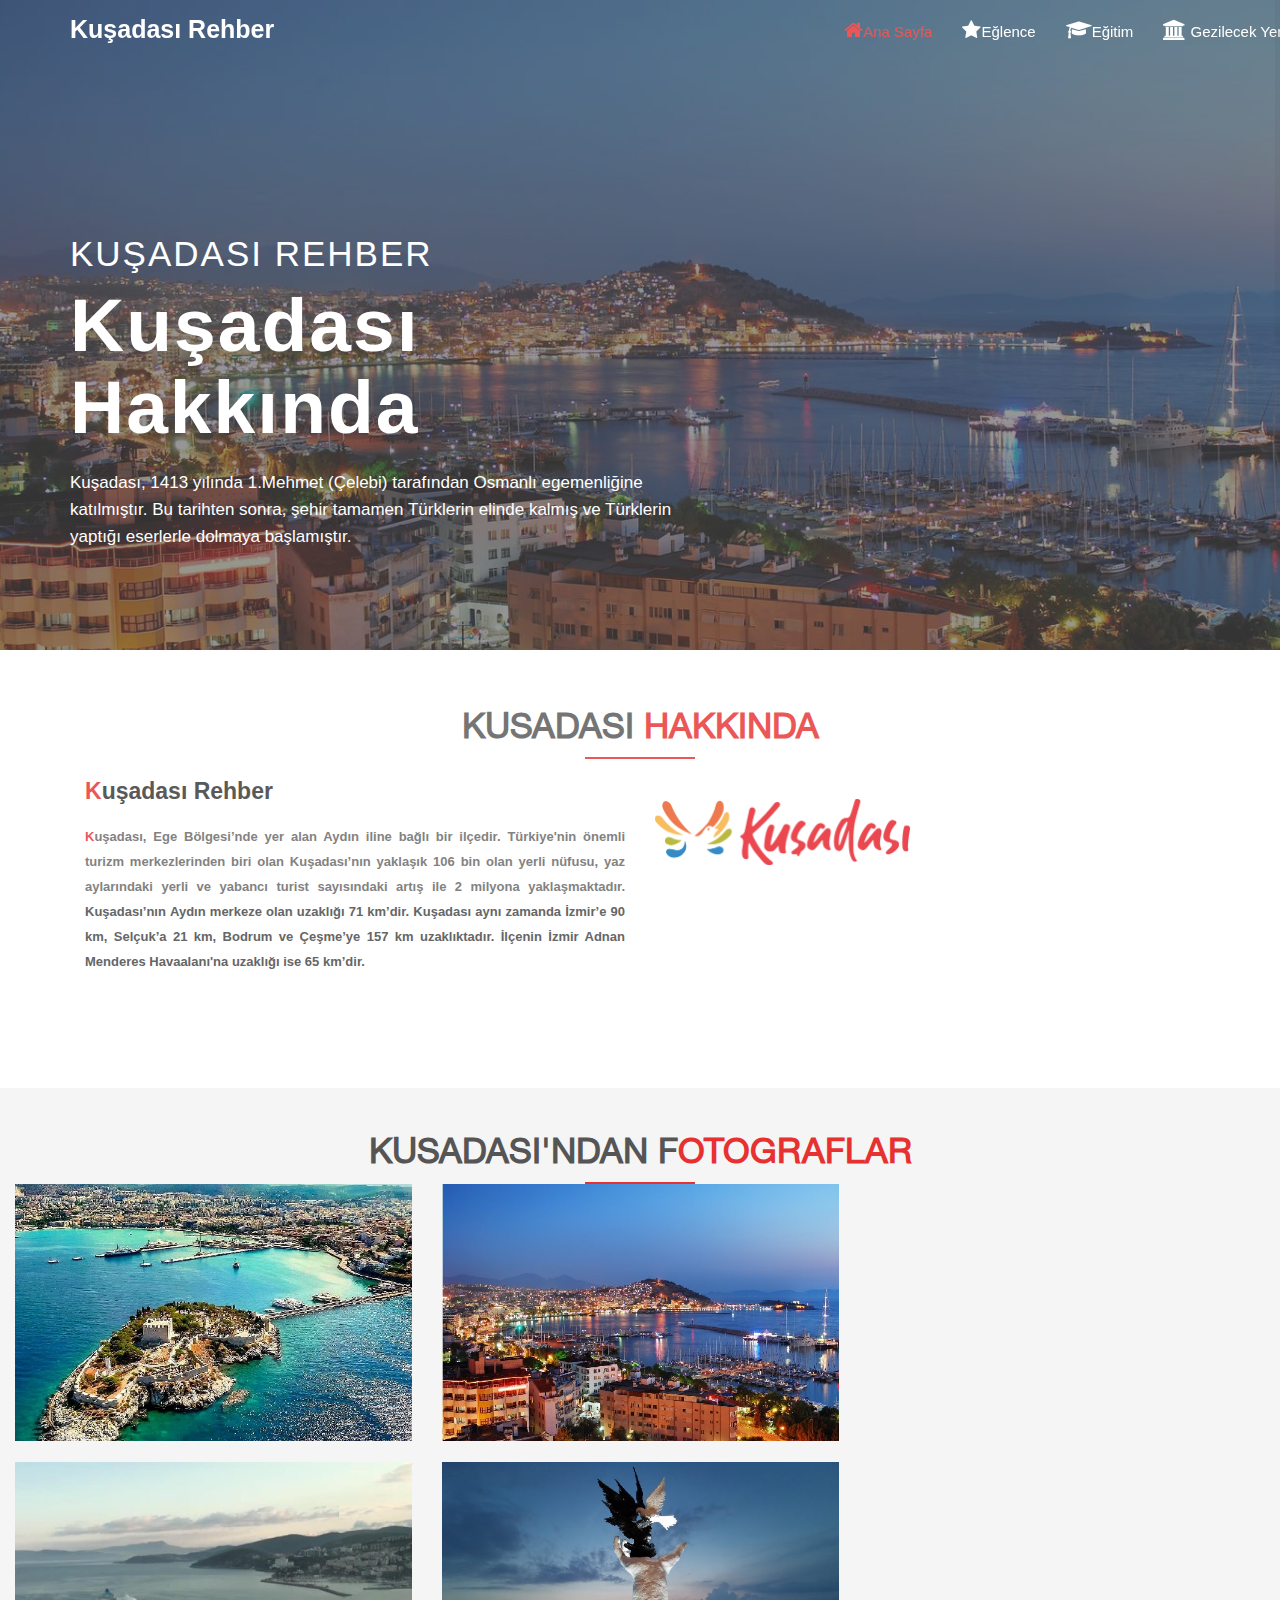
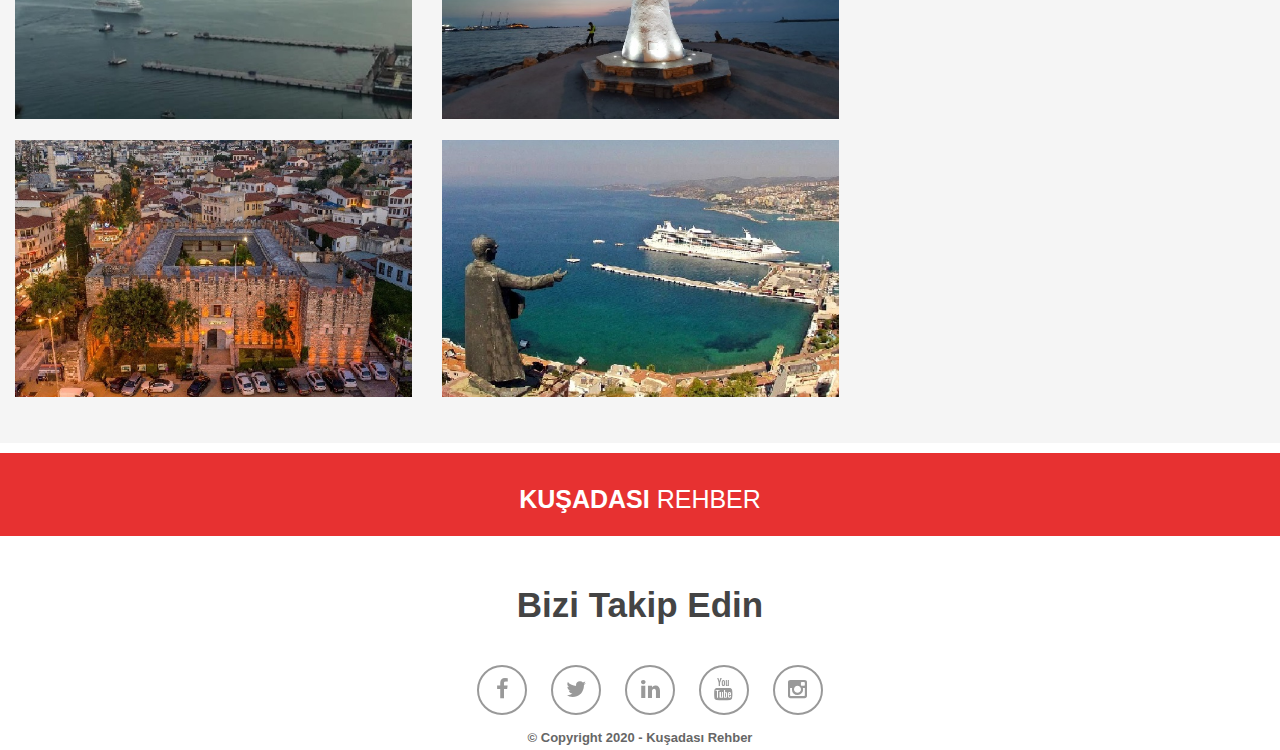
==== commit 2d48b2f7: "Add files via upload" ====
--- a/index.html
+++ b/index.html
@@ -43,14 +43,14 @@
         <!-- Brand and toggle get grouped for better mobile display -->
         <div class="navbar-header">
           <button type="button" class="navbar-toggle collapsed" data-toggle="collapse" data-target="#bs-example-navbar-collapse-1" aria-expanded="false"> <span class="sr-only">Toggle navigation</span> <span class="icon-bar"></span> <span class="icon-bar"></span> <span class="icon-bar"></span> </button>
-          <a class="navbar-brand" href="#menu"><p style="font-size: 25px; padding-top: 15px; color: white; font-family: 'Gill Sans', 'Gill Sans MT', Calibri, 'Trebuchet MS', sans-serif;">Kuşadası Rehber</p></a> </div>
+          <a class="navbar-brand" href="index.html"><p style="font-size: 25px; padding-top: 15px; color: white; font-family: 'Gill Sans', 'Gill Sans MT', Calibri, 'Trebuchet MS', sans-serif;">Kuşadası Rehber</p></a> </div>
         <!-- Collect the nav links, forms, and other content for toggling -->
         <div class="collapse navbar-collapse" id="bs-example-navbar-collapse-1">
           <ul class="nav navbar-nav">
             <li class="active"><a href="index.html"><i style="font-size:20px;"  class="fa fa-home"></i>Ana Sayfa</a></li>
             <li><a class="scroll" href="eğlence.html"><i style="font-size:20px;"  class="fa fa-star"></i>Eğlence</a></li>
             <li><a class="scroll" href="eğitim.html"><i style="font-size:20px;"  class="fa fa-graduation-cap"></i>Eğitim</a></li>
-            <li><a class="scroll" href="tarih.html"><i style="font-size:20px;" class="fa fa-university"></i> Tarih</a></li>
+            <li><a class="scroll" href="tarih.html"><i style="font-size:20px;" class="fa fa-university"></i> Gezilecek Yerler</a></li>
           </ul>
         </div>
         <!-- /.navbar-collapse -->
